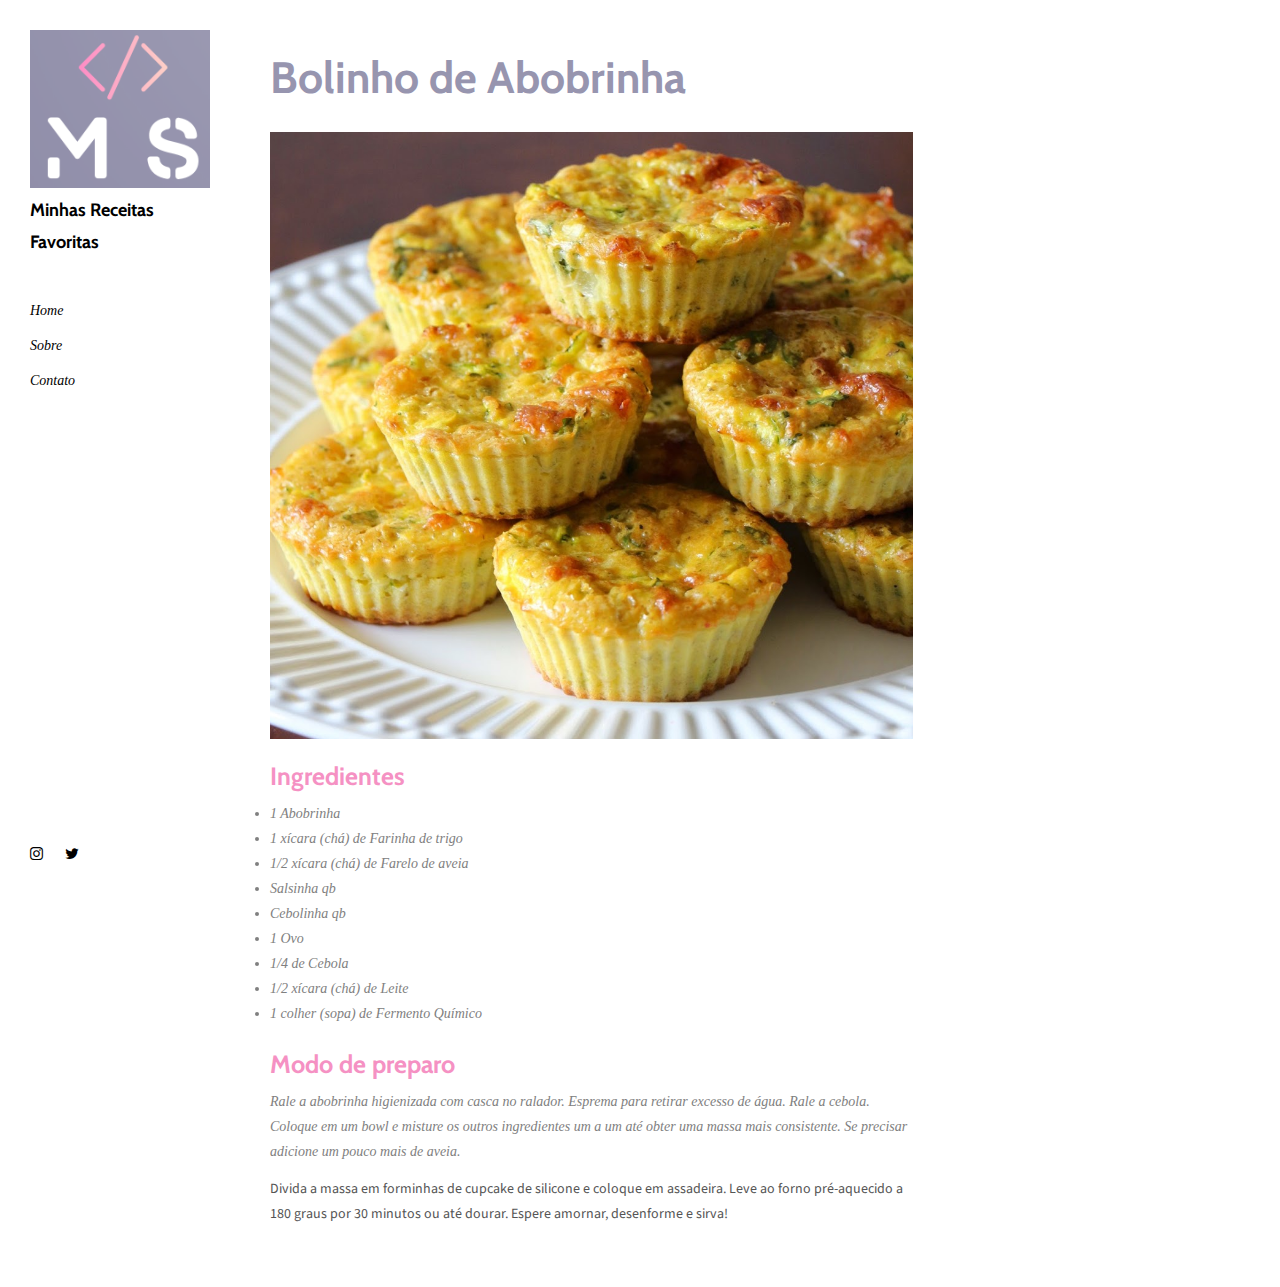
==== bolinho.html @ dd4762d9 "Add files via upload" ====
<!DOCTYPE html>
<html lang="pt">

<head>
  <meta charset="UTF-8">
  <meta content="IE=edge" http-equiv="X-UA-Compatible">
  <meta content="width=device-width,initial-scale=1" name="viewport">
  <meta content="description" name="description">
  <meta name="google" content="notranslate" />
  <meta content="Mashup templates have been developped by Orson.io team" name="author">

  <!-- Disable tap highlight on IE -->
  <meta name="msapplication-tap-highlight" content="no">
  
  <link href="./assets/apple-icon-180x180.png" rel="apple-touch-icon">
  <link href="./assets/favicon.ico" rel="icon">



  <title>Bolinho de Abobrinha</title>  

<link href="./main.82cfd66e.css" rel="stylesheet"></head>
<link rel="stylesheet" type="text/css" href="style.css">

<body>

 <!-- Add your content of header -->
<header class="">
  <div class="navbar navbar-default visible-xs">
    <button type="button" class="navbar-toggle collapsed">
      <span class="sr-only">Toggle navigation</span>
      <span class="icon-bar"></span>
      <span class="icon-bar"></span>
      <span class="icon-bar"></span>
    </button>
    <a href="./index.html" class="navbar-brand">Minhas Receitas Favoritas</a>
  </div>

  <nav class="sidebar">
    <div class="navbar-collapse" id="navbar-collapse">
      <div class="site-header hidden-xs">
          <a class="site-brand" href="./index.html" title="">
            <img class="img-responsive site-logo" alt="" src="logo.png">
            Minhas Receitas Favoritas
          </a>
      </div>
      <ul class="nav">
        <li><a href="./index.html" title="">Home</a></li>
        <li><a href="./about.html" title="">Sobre</a></li>
        <li><a href="./contact.html" title="">Contato</a></li>
      </ul>

      <nav class="nav-footer">
        <p class="nav-footer-social-buttons">
          <a class="fa-icon" href="https://www.instagram.com/thamiris_" title="">
            <i class="fa fa-instagram"></i>
          </a>
          <a class="fa-icon" href="https://twitter.com/thamibolada" title="">
            <i class="fa fa-twitter"></i>
          </a>
        </p>
      </nav>  
    </div> 
  </nav>
</header>
<main class="" id="main-collapse">

<div class="row">
  <div class="col-xs-12 col-md-8">

    <div class="section-container-spacer">
      <h1>Bolinho de Abobrinha</h1>
    </div>
    <div class="section-container-spacer">
      <p><img class="img-responsive" alt="" src="bolinhodeabobrinha.png"></p>
     <h3>Ingredientes</h3>
        <li>1 Abobrinha</li>
        <li>1 xícara (chá) de Farinha de trigo</li>
        <li>1/2 xícara (chá) de Farelo de aveia</li>
        <li>Salsinha qb</li>
        <li>Cebolinha qb</li>
        <li>1 Ovo</li>
        <li>1/4 de Cebola</li>
        <li>1/2 xícara (chá) de Leite</li>
        <li>1 colher (sopa) de Fermento Químico</li>
      <h3>Modo de preparo</h3>
      <p>Rale a abobrinha higienizada com casca no ralador. Esprema para retirar excesso de água. Rale a cebola. Coloque em um bowl e misture os outros ingredientes um a um até obter uma massa mais consistente. Se precisar adicione um pouco mais de aveia.</p>
      Divida a massa em forminhas de cupcake de silicone e coloque em assadeira. Leve ao forno pré-aquecido a 180 graus por 30 minutos ou até dourar. Espere amornar, desenforme e sirva!
        
    </div>
  </div>
  
</div>
    


</main>

<script>
document.addEventListener("DOMContentLoaded", function (event) {
  navbarToggleSidebar();
  navActivePage();
});
</script>

<!-- Google Analytics: change UA-XXXXX-X to be your site's ID 

<script>
  (function (i, s, o, g, r, a, m) {
    i['GoogleAnalyticsObject'] = r; i[r] = i[r] || function () {
      (i[r].q = i[r].q || []).push(arguments)
    }, i[r].l = 1 * new Date(); a = s.createElement(o),
      m = s.getElementsByTagName(o)[0]; a.async = 1; a.src = g; m.parentNode.insertBefore(a, m)
  })(window, document, 'script', '//www.google-analytics.com/analytics.js', 'ga');
  ga('create', 'UA-XXXXX-X', 'auto');
  ga('send', 'pageview');
</script>

--> <script type="text/javascript" src="./main.85741bff.js"></script></body>

</html>
---- main.82cfd66e.css ----
@import url(https://fonts.googleapis.com/css?family=Cabin:400,700|Source+Sans+Pro:400,700);@import url(https://maxcdn.bootstrapcdn.com/font-awesome/4.7.0/css/font-awesome.min.css);/*!
 * Bootstrap v3.3.7 (http://getbootstrap.com)
 * Copyright 2011-2016 Twitter, Inc.
 * Licensed under MIT (https://github.com/twbs/bootstrap/blob/master/LICENSE)
 */
/*! normalize.css v3.0.3 | MIT License | github.com/necolas/normalize.css */html{font-family:sans-serif;-ms-text-size-adjust:100%;-webkit-text-size-adjust:100%}body{margin:0}article,aside,details,figcaption,figure,footer,header,hgroup,main,menu,nav,section,summary{display:block}audio,canvas,progress,video{display:inline-block;vertical-align:baseline}audio:not([controls]){display:none;height:0}[hidden],template{display:none}a{background-color:transparent}a:active,a:hover{outline:0}abbr[title]{border-bottom:1px dotted}b,strong{font-weight:700}dfn{font-style:italic}h1{font-size:2em;margin:.67em 0}mark{background:#ff0;color:#000}small{font-size:80%}sub,sup{font-size:75%;line-height:0;position:relative;vertical-align:baseline}sup{top:-.5em}sub{bottom:-.25em}img{border:0}svg:not(:root){overflow:hidden}figure{margin:1em 40px}hr{box-sizing:content-box;height:0}pre{overflow:auto}code,kbd,pre,samp{font-family:monospace,monospace;font-size:1em}button,input,optgroup,select,textarea{color:inherit;font:inherit;margin:0}button{overflow:visible}button,select{text-transform:none}button,html input[type=button],input[type=reset],input[type=submit]{-webkit-appearance:button;cursor:pointer}button[disabled],html input[disabled]{cursor:default}button::-moz-focus-inner,input::-moz-focus-inner{border:0;padding:0}input{line-height:normal}input[type=checkbox],input[type=radio]{box-sizing:border-box;padding:0}input[type=number]::-webkit-inner-spin-button,input[type=number]::-webkit-outer-spin-button{height:auto}input[type=search]{-webkit-appearance:textfield;box-sizing:content-box}input[type=search]::-webkit-search-cancel-button,input[type=search]::-webkit-search-decoration{-webkit-appearance:none}fieldset{border:1px solid silver;margin:0 2px;padding:.35em .625em .75em}textarea{overflow:auto}optgroup{font-weight:700}table{border-collapse:collapse;border-spacing:0}td,th{padding:0}

/*! Source: https://github.com/h5bp/html5-boilerplate/blob/master/src/css/main.css */@media print{*,:after,:before{background:transparent!important;color:#000!important;box-shadow:none!important;text-shadow:none!important}a,a:visited{text-decoration:underline}a[href]:after{content:" (" attr(href) ")"}abbr[title]:after{content:" (" attr(title) ")"}a[href^="#"]:after,a[href^="javascript:"]:after{content:""}blockquote,pre{border:1px solid #999;page-break-inside:avoid}thead{display:table-header-group}img,tr{page-break-inside:avoid}img{max-width:100%!important}h2,h3,p{orphans:3;widows:3}h2,h3{page-break-after:avoid}.navbar{display:none}.btn>.caret,.dropup>.btn>.caret{border-top-color:#000!important}.label{border:1px solid #000}.table{border-collapse:collapse!important}.table td,.table th{background-color:#fff!important}.table-bordered td,.table-bordered th{border:1px solid #ddd!important}}*,:after,:before{-webkit-box-sizing:border-box;-moz-box-sizing:border-box;box-sizing:border-box}html{font-size:10px;-webkit-tap-highlight-color:transparent}body{font-family:Source Sans Pro,Helvetica,Arial,sans-serif;font-size:14px;line-height:1.78;color:#555;background-color:#fff}button,input,select,textarea{font-family:inherit;font-size:inherit;line-height:inherit}a{color:#ff6360;text-decoration:none}a:focus,a:hover{color:#ff1814;text-decoration:underline}a:focus{outline:5px auto -webkit-focus-ring-color;outline-offset:-2px}figure{margin:0}img{vertical-align:middle}.img-responsive{display:block;max-width:100%;height:auto}.img-rounded{border-radius:2px}.img-thumbnail{padding:4px;line-height:1.78;background-color:#fff;border:1px solid #ddd;border-radius:2px;-webkit-transition:all .2s ease-in-out;-o-transition:all .2s ease-in-out;transition:all .2s ease-in-out;display:inline-block;max-width:100%;height:auto}.img-circle{border-radius:50%}hr{margin-top:24px;margin-bottom:24px;border:0;border-top:1px solid #eee}.sr-only{position:absolute;width:1px;height:1px;margin:-1px;padding:0;overflow:hidden;clip:rect(0,0,0,0);border:0}.sr-only-focusable:active,.sr-only-focusable:focus{position:static;width:auto;height:auto;margin:0;overflow:visible;clip:auto}[role=button]{cursor:pointer}.h1,.h2,.h3,.h4,.h5,.h6,h1,h2,h3,h4,h5,h6{font-family:Cabin,Helvetica,Arial,sans-serif;font-weight:700;line-height:1.1;color:#000}.h1 .small,.h1 small,.h2 .small,.h2 small,.h3 .small,.h3 small,.h4 .small,.h4 small,.h5 .small,.h5 small,.h6 .small,.h6 small,h1 .small,h1 small,h2 .small,h2 small,h3 .small,h3 small,h4 .small,h4 small,h5 .small,h5 small,h6 .small,h6 small{font-weight:400;line-height:1;color:#777}.h1,.h2,.h3,h1,h2,h3{margin-top:24px;margin-bottom:12px}.h1 .small,.h1 small,.h2 .small,.h2 small,.h3 .small,.h3 small,h1 .small,h1 small,h2 .small,h2 small,h3 .small,h3 small{font-size:65%}.h4,.h5,.h6,h4,h5,h6{margin-top:12px;margin-bottom:12px}.h4 .small,.h4 small,.h5 .small,.h5 small,.h6 .small,.h6 small,h4 .small,h4 small,h5 .small,h5 small,h6 .small,h6 small{font-size:75%}.h1,h1{font-size:44px}.h2,h2{font-size:33px}.h3,h3{font-size:25px}.h4,h4{font-size:19px}.h5,h5{font-size:14px}.h6,h6{font-size:12px}p{margin:0 0 12px}.lead{margin-bottom:24px;font-size:16px;font-weight:300;line-height:1.4}@media (min-width:768px){.lead{font-size:21px}}.small,small{font-size:85%}.mark,mark{background-color:#fcf8e3;padding:.2em}.text-left{text-align:left}.text-right{text-align:right}.text-center{text-align:center}.text-justify{text-align:justify}.text-nowrap{white-space:nowrap}.text-lowercase{text-transform:lowercase}.initialism,.text-uppercase{text-transform:uppercase}.text-capitalize{text-transform:capitalize}.text-muted{color:#777}.text-primary{color:#ff6360}a.text-primary:focus,a.text-primary:hover{color:#ff312d}.text-success{color:#fff}a.text-success:focus,a.text-success:hover{color:#e6e6e6}.text-info{color:#31708f}a.text-info:focus,a.text-info:hover{color:#245269}.text-warning{color:#8a6d3b}a.text-warning:focus,a.text-warning:hover{color:#66512c}.text-danger{color:#fff}a.text-danger:focus,a.text-danger:hover{color:#e6e6e6}.bg-primary{color:#fff;background-color:#ff6360}a.bg-primary:focus,a.bg-primary:hover{background-color:#ff312d}.bg-success{background-color:#57ce6e}a.bg-success:focus,a.bg-success:hover{background-color:#37bb50}.bg-info{background-color:#d9edf7}a.bg-info:focus,a.bg-info:hover{background-color:#afd9ee}.bg-warning{background-color:#fcf8e3}a.bg-warning:focus,a.bg-warning:hover{background-color:#f7ecb5}.bg-danger{background-color:#ee624b}a.bg-danger:focus,a.bg-danger:hover{background-color:#ea391c}.page-header{padding-bottom:11px;margin:48px 0 24px;border-bottom:1px solid #eee}ol,ul{margin-top:0;margin-bottom:12px}ol ol,ol ul,ul ol,ul ul{margin-bottom:0}.list-inline,.list-unstyled{padding-left:0;list-style:none}.list-inline{margin-left:-5px}.list-inline>li{display:inline-block;padding-left:5px;padding-right:5px}dl{margin-top:0;margin-bottom:24px}dd,dt{line-height:1.78}dt{font-weight:700}dd{margin-left:0}.dl-horizontal dd:after,.dl-horizontal dd:before{content:" ";display:table}.dl-horizontal dd:after{clear:both}@media (min-width:768px){.dl-horizontal dt{float:left;width:160px;clear:left;text-align:right;overflow:hidden;text-overflow:ellipsis;white-space:nowrap}.dl-horizontal dd{margin-left:180px}}abbr[data-original-title],abbr[title]{cursor:help;border-bottom:1px dotted #777}.initialism{font-size:90%}blockquote{padding:12px 24px;margin:0 0 24px;font-size:17.5px;border-left:5px solid #eee}blockquote ol:last-child,blockquote p:last-child,blockquote ul:last-child{margin-bottom:0}blockquote .small,blockquote footer,blockquote small{display:block;font-size:80%;line-height:1.78;color:#777}blockquote .small:before,blockquote footer:before,blockquote small:before{content:"\2014   \A0"}.blockquote-reverse,blockquote.pull-right{padding-right:15px;padding-left:0;border-right:5px solid #eee;border-left:0;text-align:right}.blockquote-reverse .small:before,.blockquote-reverse footer:before,.blockquote-reverse small:before,blockquote.pull-right .small:before,blockquote.pull-right footer:before,blockquote.pull-right small:before{content:""}.blockquote-reverse .small:after,.blockquote-reverse footer:after,.blockquote-reverse small:after,blockquote.pull-right .small:after,blockquote.pull-right footer:after,blockquote.pull-right small:after{content:"\A0   \2014"}address{margin-bottom:24px;font-style:normal;line-height:1.78}code,kbd,pre,samp{font-family:Menlo,Monaco,Consolas,Courier New,monospace}code{color:#c7254e;background-color:#f9f2f4}code,kbd{padding:2px 4px;font-size:90%;border-radius:2px}kbd{color:#fff;background-color:#333;box-shadow:inset 0 -1px 0 rgba(0,0,0,.25)}kbd kbd{padding:0;font-size:100%;font-weight:700;box-shadow:none}pre{display:block;padding:11.5px;margin:0 0 12px;font-size:13px;line-height:1.78;word-break:break-all;word-wrap:break-word;color:#333;background-color:#f5f5f5;border:1px solid #ccc;border-radius:2px}pre code{padding:0;font-size:inherit;color:inherit;white-space:pre-wrap;background-color:transparent;border-radius:0}.pre-scrollable{max-height:340px;overflow-y:scroll}.container{margin-right:auto;margin-left:auto;padding-left:15px;padding-right:15px}.container:after,.container:before{content:" ";display:table}.container:after{clear:both}@media (min-width:768px){.container{width:750px}}@media (min-width:992px){.container{width:970px}}@media (min-width:1200px){.container{width:1170px}}.container-fluid{margin-right:auto;margin-left:auto;padding-left:15px;padding-right:15px}.container-fluid:after,.container-fluid:before{content:" ";display:table}.container-fluid:after{clear:both}.row{margin-left:-15px;margin-right:-15px}.row:after,.row:before{content:" ";display:table}.row:after{clear:both}.col-lg-1,.col-lg-2,.col-lg-3,.col-lg-4,.col-lg-5,.col-lg-6,.col-lg-7,.col-lg-8,.col-lg-9,.col-lg-10,.col-lg-11,.col-lg-12,.col-md-1,.col-md-2,.col-md-3,.col-md-4,.col-md-5,.col-md-6,.col-md-7,.col-md-8,.col-md-9,.col-md-10,.col-md-11,.col-md-12,.col-sm-1,.col-sm-2,.col-sm-3,.col-sm-4,.col-sm-5,.col-sm-6,.col-sm-7,.col-sm-8,.col-sm-9,.col-sm-10,.col-sm-11,.col-sm-12,.col-xs-1,.col-xs-2,.col-xs-3,.col-xs-4,.col-xs-5,.col-xs-6,.col-xs-7,.col-xs-8,.col-xs-9,.col-xs-10,.col-xs-11,.col-xs-12{position:relative;min-height:1px;padding-left:15px;padding-right:15px}.col-xs-1,.col-xs-2,.col-xs-3,.col-xs-4,.col-xs-5,.col-xs-6,.col-xs-7,.col-xs-8,.col-xs-9,.col-xs-10,.col-xs-11,.col-xs-12{float:left}.col-xs-1{width:8.33333%}.col-xs-2{width:16.66667%}.col-xs-3{width:25%}.col-xs-4{width:33.33333%}.col-xs-5{width:41.66667%}.col-xs-6{width:50%}.col-xs-7{width:58.33333%}.col-xs-8{width:66.66667%}.col-xs-9{width:75%}.col-xs-10{width:83.33333%}.col-xs-11{width:91.66667%}.col-xs-12{width:100%}.col-xs-pull-0{right:auto}.col-xs-pull-1{right:8.33333%}.col-xs-pull-2{right:16.66667%}.col-xs-pull-3{right:25%}.col-xs-pull-4{right:33.33333%}.col-xs-pull-5{right:41.66667%}.col-xs-pull-6{right:50%}.col-xs-pull-7{right:58.33333%}.col-xs-pull-8{right:66.66667%}.col-xs-pull-9{right:75%}.col-xs-pull-10{right:83.33333%}.col-xs-pull-11{right:91.66667%}.col-xs-pull-12{right:100%}.col-xs-push-0{left:auto}.col-xs-push-1{left:8.33333%}.col-xs-push-2{left:16.66667%}.col-xs-push-3{left:25%}.col-xs-push-4{left:33.33333%}.col-xs-push-5{left:41.66667%}.col-xs-push-6{left:50%}.col-xs-push-7{left:58.33333%}.col-xs-push-8{left:66.66667%}.col-xs-push-9{left:75%}.col-xs-push-10{left:83.33333%}.col-xs-push-11{left:91.66667%}.col-xs-push-12{left:100%}.col-xs-offset-0{margin-left:0}.col-xs-offset-1{margin-left:8.33333%}.col-xs-offset-2{margin-left:16.66667%}.col-xs-offset-3{margin-left:25%}.col-xs-offset-4{margin-left:33.33333%}.col-xs-offset-5{margin-left:41.66667%}.col-xs-offset-6{margin-left:50%}.col-xs-offset-7{margin-left:58.33333%}.col-xs-offset-8{margin-left:66.66667%}.col-xs-offset-9{margin-left:75%}.col-xs-offset-10{margin-left:83.33333%}.col-xs-offset-11{margin-left:91.66667%}.col-xs-offset-12{margin-left:100%}@media (min-width:768px){.col-sm-1,.col-sm-2,.col-sm-3,.col-sm-4,.col-sm-5,.col-sm-6,.col-sm-7,.col-sm-8,.col-sm-9,.col-sm-10,.col-sm-11,.col-sm-12{float:left}.col-sm-1{width:8.33333%}.col-sm-2{width:16.66667%}.col-sm-3{width:25%}.col-sm-4{width:33.33333%}.col-sm-5{width:41.66667%}.col-sm-6{width:50%}.col-sm-7{width:58.33333%}.col-sm-8{width:66.66667%}.col-sm-9{width:75%}.col-sm-10{width:83.33333%}.col-sm-11{width:91.66667%}.col-sm-12{width:100%}.col-sm-pull-0{right:auto}.col-sm-pull-1{right:8.33333%}.col-sm-pull-2{right:16.66667%}.col-sm-pull-3{right:25%}.col-sm-pull-4{right:33.33333%}.col-sm-pull-5{right:41.66667%}.col-sm-pull-6{right:50%}.col-sm-pull-7{right:58.33333%}.col-sm-pull-8{right:66.66667%}.col-sm-pull-9{right:75%}.col-sm-pull-10{right:83.33333%}.col-sm-pull-11{right:91.66667%}.col-sm-pull-12{right:100%}.col-sm-push-0{left:auto}.col-sm-push-1{left:8.33333%}.col-sm-push-2{left:16.66667%}.col-sm-push-3{left:25%}.col-sm-push-4{left:33.33333%}.col-sm-push-5{left:41.66667%}.col-sm-push-6{left:50%}.col-sm-push-7{left:58.33333%}.col-sm-push-8{left:66.66667%}.col-sm-push-9{left:75%}.col-sm-push-10{left:83.33333%}.col-sm-push-11{left:91.66667%}.col-sm-push-12{left:100%}.col-sm-offset-0{margin-left:0}.col-sm-offset-1{margin-left:8.33333%}.col-sm-offset-2{margin-left:16.66667%}.col-sm-offset-3{margin-left:25%}.col-sm-offset-4{margin-left:33.33333%}.col-sm-offset-5{margin-left:41.66667%}.col-sm-offset-6{margin-left:50%}.col-sm-offset-7{margin-left:58.33333%}.col-sm-offset-8{margin-left:66.66667%}.col-sm-offset-9{margin-left:75%}.col-sm-offset-10{margin-left:83.33333%}.col-sm-offset-11{margin-left:91.66667%}.col-sm-offset-12{margin-left:100%}}@media (min-width:992px){.col-md-1,.col-md-2,.col-md-3,.col-md-4,.col-md-5,.col-md-6,.col-md-7,.col-md-8,.col-md-9,.col-md-10,.col-md-11,.col-md-12{float:left}.col-md-1{width:8.33333%}.col-md-2{width:16.66667%}.col-md-3{width:25%}.col-md-4{width:33.33333%}.col-md-5{width:41.66667%}.col-md-6{width:50%}.col-md-7{width:58.33333%}.col-md-8{width:66.66667%}.col-md-9{width:75%}.col-md-10{width:83.33333%}.col-md-11{width:91.66667%}.col-md-12{width:100%}.col-md-pull-0{right:auto}.col-md-pull-1{right:8.33333%}.col-md-pull-2{right:16.66667%}.col-md-pull-3{right:25%}.col-md-pull-4{right:33.33333%}.col-md-pull-5{right:41.66667%}.col-md-pull-6{right:50%}.col-md-pull-7{right:58.33333%}.col-md-pull-8{right:66.66667%}.col-md-pull-9{right:75%}.col-md-pull-10{right:83.33333%}.col-md-pull-11{right:91.66667%}.col-md-pull-12{right:100%}.col-md-push-0{left:auto}.col-md-push-1{left:8.33333%}.col-md-push-2{left:16.66667%}.col-md-push-3{left:25%}.col-md-push-4{left:33.33333%}.col-md-push-5{left:41.66667%}.col-md-push-6{left:50%}.col-md-push-7{left:58.33333%}.col-md-push-8{left:66.66667%}.col-md-push-9{left:75%}.col-md-push-10{left:83.33333%}.col-md-push-11{left:91.66667%}.col-md-push-12{left:100%}.col-md-offset-0{margin-left:0}.col-md-offset-1{margin-left:8.33333%}.col-md-offset-2{margin-left:16.66667%}.col-md-offset-3{margin-left:25%}.col-md-offset-4{margin-left:33.33333%}.col-md-offset-5{margin-left:41.66667%}.col-md-offset-6{margin-left:50%}.col-md-offset-7{margin-left:58.33333%}.col-md-offset-8{margin-left:66.66667%}.col-md-offset-9{margin-left:75%}.col-md-offset-10{margin-left:83.33333%}.col-md-offset-11{margin-left:91.66667%}.col-md-offset-12{margin-left:100%}}@media (min-width:1200px){.col-lg-1,.col-lg-2,.col-lg-3,.col-lg-4,.col-lg-5,.col-lg-6,.col-lg-7,.col-lg-8,.col-lg-9,.col-lg-10,.col-lg-11,.col-lg-12{float:left}.col-lg-1{width:8.33333%}.col-lg-2{width:16.66667%}.col-lg-3{width:25%}.col-lg-4{width:33.33333%}.col-lg-5{width:41.66667%}.col-lg-6{width:50%}.col-lg-7{width:58.33333%}.col-lg-8{width:66.66667%}.col-lg-9{width:75%}.col-lg-10{width:83.33333%}.col-lg-11{width:91.66667%}.col-lg-12{width:100%}.col-lg-pull-0{right:auto}.col-lg-pull-1{right:8.33333%}.col-lg-pull-2{right:16.66667%}.col-lg-pull-3{right:25%}.col-lg-pull-4{right:33.33333%}.col-lg-pull-5{right:41.66667%}.col-lg-pull-6{right:50%}.col-lg-pull-7{right:58.33333%}.col-lg-pull-8{right:66.66667%}.col-lg-pull-9{right:75%}.col-lg-pull-10{right:83.33333%}.col-lg-pull-11{right:91.66667%}.col-lg-pull-12{right:100%}.col-lg-push-0{left:auto}.col-lg-push-1{left:8.33333%}.col-lg-push-2{left:16.66667%}.col-lg-push-3{left:25%}.col-lg-push-4{left:33.33333%}.col-lg-push-5{left:41.66667%}.col-lg-push-6{left:50%}.col-lg-push-7{left:58.33333%}.col-lg-push-8{left:66.66667%}.col-lg-push-9{left:75%}.col-lg-push-10{left:83.33333%}.col-lg-push-11{left:91.66667%}.col-lg-push-12{left:100%}.col-lg-offset-0{margin-left:0}.col-lg-offset-1{margin-left:8.33333%}.col-lg-offset-2{margin-left:16.66667%}.col-lg-offset-3{margin-left:25%}.col-lg-offset-4{margin-left:33.33333%}.col-lg-offset-5{margin-left:41.66667%}.col-lg-offset-6{margin-left:50%}.col-lg-offset-7{margin-left:58.33333%}.col-lg-offset-8{margin-left:66.66667%}.col-lg-offset-9{margin-left:75%}.col-lg-offset-10{margin-left:83.33333%}.col-lg-offset-11{margin-left:91.66667%}.col-lg-offset-12{margin-left:100%}}table{background-color:transparent}caption{padding-top:8px;padding-bottom:8px;color:#777}caption,th{text-align:left}.table{width:100%;max-width:100%;margin-bottom:24px}.table>tbody>tr>td,.table>tbody>tr>th,.table>tfoot>tr>td,.table>tfoot>tr>th,.table>thead>tr>td,.table>thead>tr>th{padding:8px;line-height:1.78;vertical-align:top;border-top:1px solid #ddd}.table>thead>tr>th{vertical-align:bottom;border-bottom:2px solid #ddd}.table>caption+thead>tr:first-child>td,.table>caption+thead>tr:first-child>th,.table>colgroup+thead>tr:first-child>td,.table>colgroup+thead>tr:first-child>th,.table>thead:first-child>tr:first-child>td,.table>thead:first-child>tr:first-child>th{border-top:0}.table>tbody+tbody{border-top:2px solid #ddd}.table .table{background-color:#fff}.table-condensed>tbody>tr>td,.table-condensed>tbody>tr>th,.table-condensed>tfoot>tr>td,.table-condensed>tfoot>tr>th,.table-condensed>thead>tr>td,.table-condensed>thead>tr>th{padding:5px}.table-bordered,.table-bordered>tbody>tr>td,.table-bordered>tbody>tr>th,.table-bordered>tfoot>tr>td,.table-bordered>tfoot>tr>th,.table-bordered>thead>tr>td,.table-bordered>thead>tr>th{border:1px solid #ddd}.table-bordered>thead>tr>td,.table-bordered>thead>tr>th{border-bottom-width:2px}.table-striped>tbody>tr:nth-of-type(odd){background-color:#f9f9f9}.table-hover>tbody>tr:hover{background-color:#f5f5f5}table col[class*=col-]{position:static;float:none;display:table-column}table td[class*=col-],table th[class*=col-]{position:static;float:none;display:table-cell}.table>tbody>tr.active>td,.table>tbody>tr.active>th,.table>tbody>tr>td.active,.table>tbody>tr>th.active,.table>tfoot>tr.active>td,.table>tfoot>tr.active>th,.table>tfoot>tr>td.active,.table>tfoot>tr>th.active,.table>thead>tr.active>td,.table>thead>tr.active>th,.table>thead>tr>td.active,.table>thead>tr>th.active{background-color:#f5f5f5}.table-hover>tbody>tr.active:hover>td,.table-hover>tbody>tr.active:hover>th,.table-hover>tbody>tr:hover>.active,.table-hover>tbody>tr>td.active:hover,.table-hover>tbody>tr>th.active:hover{background-color:#e8e8e8}.table>tbody>tr.success>td,.table>tbody>tr.success>th,.table>tbody>tr>td.success,.table>tbody>tr>th.success,.table>tfoot>tr.success>td,.table>tfoot>tr.success>th,.table>tfoot>tr>td.success,.table>tfoot>tr>th.success,.table>thead>tr.success>td,.table>thead>tr.success>th,.table>thead>tr>td.success,.table>thead>tr>th.success{background-color:#57ce6e}.table-hover>tbody>tr.success:hover>td,.table-hover>tbody>tr.success:hover>th,.table-hover>tbody>tr:hover>.success,.table-hover>tbody>tr>td.success:hover,.table-hover>tbody>tr>th.success:hover{background-color:#43c85d}.table>tbody>tr.info>td,.table>tbody>tr.info>th,.table>tbody>tr>td.info,.table>tbody>tr>th.info,.table>tfoot>tr.info>td,.table>tfoot>tr.info>th,.table>tfoot>tr>td.info,.table>tfoot>tr>th.info,.table>thead>tr.info>td,.table>thead>tr.info>th,.table>thead>tr>td.info,.table>thead>tr>th.info{background-color:#d9edf7}.table-hover>tbody>tr.info:hover>td,.table-hover>tbody>tr.info:hover>th,.table-hover>tbody>tr:hover>.info,.table-hover>tbody>tr>td.info:hover,.table-hover>tbody>tr>th.info:hover{background-color:#c4e3f3}.table>tbody>tr.warning>td,.table>tbody>tr.warning>th,.table>tbody>tr>td.warning,.table>tbody>tr>th.warning,.table>tfoot>tr.warning>td,.table>tfoot>tr.warning>th,.table>tfoot>tr>td.warning,.table>tfoot>tr>th.warning,.table>thead>tr.warning>td,.table>thead>tr.warning>th,.table>thead>tr>td.warning,.table>thead>tr>th.warning{background-color:#fcf8e3}.table-hover>tbody>tr.warning:hover>td,.table-hover>tbody>tr.warning:hover>th,.table-hover>tbody>tr:hover>.warning,.table-hover>tbody>tr>td.warning:hover,.table-hover>tbody>tr>th.warning:hover{background-color:#faf2cc}.table>tbody>tr.danger>td,.table>tbody>tr.danger>th,.table>tbody>tr>td.danger,.table>tbody>tr>th.danger,.table>tfoot>tr.danger>td,.table>tfoot>tr.danger>th,.table>tfoot>tr>td.danger,.table>tfoot>tr>th.danger,.table>thead>tr.danger>td,.table>thead>tr.danger>th,.table>thead>tr>td.danger,.table>thead>tr>th.danger{background-color:#ee624b}.table-hover>tbody>tr.danger:hover>td,.table-hover>tbody>tr.danger:hover>th,.table-hover>tbody>tr:hover>.danger,.table-hover>tbody>tr>td.danger:hover,.table-hover>tbody>tr>th.danger:hover{background-color:#ec4e34}.table-responsive{overflow-x:auto;min-height:.01%}@media screen and (max-width:767px){.table-responsive{width:100%;margin-bottom:18px;overflow-y:hidden;-ms-overflow-style:-ms-autohiding-scrollbar;border:1px solid #ddd}.table-responsive>.table{margin-bottom:0}.table-responsive>.table>tbody>tr>td,.table-responsive>.table>tbody>tr>th,.table-responsive>.table>tfoot>tr>td,.table-responsive>.table>tfoot>tr>th,.table-responsive>.table>thead>tr>td,.table-responsive>.table>thead>tr>th{white-space:nowrap}.table-responsive>.table-bordered{border:0}.table-responsive>.table-bordered>tbody>tr>td:first-child,.table-responsive>.table-bordered>tbody>tr>th:first-child,.table-responsive>.table-bordered>tfoot>tr>td:first-child,.table-responsive>.table-bordered>tfoot>tr>th:first-child,.table-responsive>.table-bordered>thead>tr>td:first-child,.table-responsive>.table-bordered>thead>tr>th:first-child{border-left:0}.table-responsive>.table-bordered>tbody>tr>td:last-child,.table-responsive>.table-bordered>tbody>tr>th:last-child,.table-responsive>.table-bordered>tfoot>tr>td:last-child,.table-responsive>.table-bordered>tfoot>tr>th:last-child,.table-responsive>.table-bordered>thead>tr>td:last-child,.table-responsive>.table-bordered>thead>tr>th:last-child{border-right:0}.table-responsive>.table-bordered>tbody>tr:last-child>td,.table-responsive>.table-bordered>tbody>tr:last-child>th,.table-responsive>.table-bordered>tfoot>tr:last-child>td,.table-responsive>.table-bordered>tfoot>tr:last-child>th{border-bottom:0}}fieldset{margin:0;min-width:0}fieldset,legend{padding:0;border:0}legend{display:block;width:100%;margin-bottom:24px;font-size:21px;line-height:inherit;color:#333;border-bottom:1px solid #e5e5e5}label{display:inline-block;max-width:100%;margin-bottom:5px;font-weight:700}input[type=search]{-webkit-box-sizing:border-box;-moz-box-sizing:border-box;box-sizing:border-box}input[type=checkbox],input[type=radio]{margin:4px 0 0;margin-top:1px\9;line-height:normal}input[type=file]{display:block}input[type=range]{display:block;width:100%}select[multiple],select[size]{height:auto}input[type=checkbox]:focus,input[type=file]:focus,input[type=radio]:focus{outline:5px auto -webkit-focus-ring-color;outline-offset:-2px}output{padding-top:9px}.form-control,output{display:block;font-size:14px;line-height:1.78;color:#555}.form-control{width:100%;height:40px;padding:8px 20px;background-color:#fff;background-image:none;border:1px solid #000;border-radius:2px;-webkit-box-shadow:inset 0 1px 1px rgba(0,0,0,.075);box-shadow:inset 0 1px 1px rgba(0,0,0,.075);-webkit-transition:border-color .15s ease-in-out,box-shadow .15s ease-in-out;-o-transition:border-color ease-in-out .15s,box-shadow ease-in-out .15s;transition:border-color .15s ease-in-out,box-shadow .15s ease-in-out}.form-control:focus{border-color:#66afe9;-webkit-box-shadow:inset 0 1px 1px rgba(0,0,0,.075),0 0 8px rgba(102,175,233,.6);box-shadow:inset 0 1px 1px rgba(0,0,0,.075),0 0 8px rgba(102,175,233,.6)}.form-control::-moz-placeholder{color:#999;opacity:1}.form-control:-ms-input-placeholder{color:#999}.form-control::-webkit-input-placeholder{color:#999}.form-control::-ms-expand{border:0;background-color:transparent}.form-control[disabled],.form-control[readonly],fieldset[disabled] .form-control{background-color:#eee;opacity:1}.form-control[disabled],fieldset[disabled] .form-control{cursor:not-allowed}textarea.form-control{height:auto}input[type=search]{-webkit-appearance:none}@media screen and (-webkit-min-device-pixel-ratio:0){input[type=date].form-control,input[type=datetime-local].form-control,input[type=month].form-control,input[type=time].form-control{line-height:40px}.input-group-sm>.input-group-btn>input[type=date].btn,.input-group-sm>.input-group-btn>input[type=datetime-local].btn,.input-group-sm>.input-group-btn>input[type=month].btn,.input-group-sm>.input-group-btn>input[type=time].btn,.input-group-sm>input[type=date].form-control,.input-group-sm>input[type=date].input-group-addon,.input-group-sm>input[type=datetime-local].form-control,.input-group-sm>input[type=datetime-local].input-group-addon,.input-group-sm>input[type=month].form-control,.input-group-sm>input[type=month].input-group-addon,.input-group-sm>input[type=time].form-control,.input-group-sm>input[type=time].input-group-addon,.input-group-sm input[type=date],.input-group-sm input[type=datetime-local],.input-group-sm input[type=month],.input-group-sm input[type=time],input[type=date].input-sm,input[type=datetime-local].input-sm,input[type=month].input-sm,input[type=time].input-sm{line-height:30px}.input-group-lg>.input-group-btn>input[type=date].btn,.input-group-lg>.input-group-btn>input[type=datetime-local].btn,.input-group-lg>.input-group-btn>input[type=month].btn,.input-group-lg>.input-group-btn>input[type=time].btn,.input-group-lg>input[type=date].form-control,.input-group-lg>input[type=date].input-group-addon,.input-group-lg>input[type=datetime-local].form-control,.input-group-lg>input[type=datetime-local].input-group-addon,.input-group-lg>input[type=month].form-control,.input-group-lg>input[type=month].input-group-addon,.input-group-lg>input[type=time].form-control,.input-group-lg>input[type=time].input-group-addon,.input-group-lg input[type=date],.input-group-lg input[type=datetime-local],.input-group-lg input[type=month],.input-group-lg input[type=time],input[type=date].input-lg,input[type=datetime-local].input-lg,input[type=month].input-lg,input[type=time].input-lg{line-height:46px}}.form-group{margin-bottom:15px}.checkbox,.radio{position:relative;display:block;margin-top:10px;margin-bottom:10px}.checkbox label,.radio label{min-height:24px;padding-left:20px;margin-bottom:0;font-weight:400;cursor:pointer}.checkbox-inline input[type=checkbox],.checkbox input[type=checkbox],.radio-inline input[type=radio],.radio input[type=radio]{position:absolute;margin-left:-20px;margin-top:4px\9}.checkbox+.checkbox,.radio+.radio{margin-top:-5px}.checkbox-inline,.radio-inline{position:relative;display:inline-block;padding-left:20px;margin-bottom:0;vertical-align:middle;font-weight:400;cursor:pointer}.checkbox-inline+.checkbox-inline,.radio-inline+.radio-inline{margin-top:0;margin-left:10px}.checkbox-inline.disabled,.checkbox.disabled label,.radio-inline.disabled,.radio.disabled label,fieldset[disabled] .checkbox-inline,fieldset[disabled] .checkbox label,fieldset[disabled] .radio-inline,fieldset[disabled] .radio label,fieldset[disabled] input[type=checkbox],fieldset[disabled] input[type=radio],input[type=checkbox].disabled,input[type=checkbox][disabled],input[type=radio].disabled,input[type=radio][disabled]{cursor:not-allowed}.form-control-static{padding-top:9px;padding-bottom:9px;margin-bottom:0;min-height:38px}.form-control-static.input-lg,.form-control-static.input-sm,.input-group-lg>.form-control-static.form-control,.input-group-lg>.form-control-static.input-group-addon,.input-group-lg>.input-group-btn>.form-control-static.btn,.input-group-sm>.form-control-static.form-control,.input-group-sm>.form-control-static.input-group-addon,.input-group-sm>.input-group-btn>.form-control-static.btn{padding-left:0;padding-right:0}.input-group-sm>.form-control,.input-group-sm>.input-group-addon,.input-group-sm>.input-group-btn>.btn,.input-sm{height:30px;padding:5px 14px;font-size:12px;line-height:1.5;border-radius:2px}.input-group-sm>.input-group-btn>select.btn,.input-group-sm>select.form-control,.input-group-sm>select.input-group-addon,select.input-sm{height:30px;line-height:30px}.input-group-sm>.input-group-btn>select[multiple].btn,.input-group-sm>.input-group-btn>textarea.btn,.input-group-sm>select[multiple].form-control,.input-group-sm>select[multiple].input-group-addon,.input-group-sm>textarea.form-control,.input-group-sm>textarea.input-group-addon,select[multiple].input-sm,textarea.input-sm{height:auto}.form-group-sm .form-control{height:30px;padding:5px 14px;font-size:12px;line-height:1.5;border-radius:2px}.form-group-sm select.form-control{height:30px;line-height:30px}.form-group-sm select[multiple].form-control,.form-group-sm textarea.form-control{height:auto}.form-group-sm .form-control-static{height:30px;min-height:36px;padding:6px 14px;font-size:12px;line-height:1.5}.input-group-lg>.form-control,.input-group-lg>.input-group-addon,.input-group-lg>.input-group-btn>.btn,.input-lg{height:46px;padding:10px 24px;font-size:18px;line-height:1.33333;border-radius:2px}.input-group-lg>.input-group-btn>select.btn,.input-group-lg>select.form-control,.input-group-lg>select.input-group-addon,select.input-lg{height:46px;line-height:46px}.input-group-lg>.input-group-btn>select[multiple].btn,.input-group-lg>.input-group-btn>textarea.btn,.input-group-lg>select[multiple].form-control,.input-group-lg>select[multiple].input-group-addon,.input-group-lg>textarea.form-control,.input-group-lg>textarea.input-group-addon,select[multiple].input-lg,textarea.input-lg{height:auto}.form-group-lg .form-control{height:46px;padding:10px 24px;font-size:18px;line-height:1.33333;border-radius:2px}.form-group-lg select.form-control{height:46px;line-height:46px}.form-group-lg select[multiple].form-control,.form-group-lg textarea.form-control{height:auto}.form-group-lg .form-control-static{height:46px;min-height:42px;padding:11px 24px;font-size:18px;line-height:1.33333}.has-feedback{position:relative}.has-feedback .form-control{padding-right:50px}.form-control-feedback{position:absolute;top:0;right:0;z-index:2;display:block;width:40px;height:40px;line-height:40px;text-align:center;pointer-events:none}.form-group-lg .form-control+.form-control-feedback,.input-group-lg+.form-control-feedback,.input-group-lg>.form-control+.form-control-feedback,.input-group-lg>.input-group-addon+.form-control-feedback,.input-group-lg>.input-group-btn>.btn+.form-control-feedback,.input-lg+.form-control-feedback{width:46px;height:46px;line-height:46px}.form-group-sm .form-control+.form-control-feedback,.input-group-sm+.form-control-feedback,.input-group-sm>.form-control+.form-control-feedback,.input-group-sm>.input-group-addon+.form-control-feedback,.input-group-sm>.input-group-btn>.btn+.form-control-feedback,.input-sm+.form-control-feedback{width:30px;height:30px;line-height:30px}.has-success .checkbox,.has-success .checkbox-inline,.has-success.checkbox-inline label,.has-success.checkbox label,.has-success .control-label,.has-success .help-block,.has-success .radio,.has-success .radio-inline,.has-success.radio-inline label,.has-success.radio label{color:#fff}.has-success .form-control{border-color:#fff;-webkit-box-shadow:inset 0 1px 1px rgba(0,0,0,.075);box-shadow:inset 0 1px 1px rgba(0,0,0,.075)}.has-success .form-control:focus{border-color:#e6e6e6;-webkit-box-shadow:inset 0 1px 1px rgba(0,0,0,.075),0 0 6px #fff;box-shadow:inset 0 1px 1px rgba(0,0,0,.075),0 0 6px #fff}.has-success .input-group-addon{color:#fff;border-color:#fff;background-color:#57ce6e}.has-success .form-control-feedback{color:#fff}.has-warning .checkbox,.has-warning .checkbox-inline,.has-warning.checkbox-inline label,.has-warning.checkbox label,.has-warning .control-label,.has-warning .help-block,.has-warning .radio,.has-warning .radio-inline,.has-warning.radio-inline label,.has-warning.radio label{color:#8a6d3b}.has-warning .form-control{border-color:#8a6d3b;-webkit-box-shadow:inset 0 1px 1px rgba(0,0,0,.075);box-shadow:inset 0 1px 1px rgba(0,0,0,.075)}.has-warning .form-control:focus{border-color:#66512c;-webkit-box-shadow:inset 0 1px 1px rgba(0,0,0,.075),0 0 6px #c0a16b;box-shadow:inset 0 1px 1px rgba(0,0,0,.075),0 0 6px #c0a16b}.has-warning .input-group-addon{color:#8a6d3b;border-color:#8a6d3b;background-color:#fcf8e3}.has-warning .form-control-feedback{color:#8a6d3b}.has-error .checkbox,.has-error .checkbox-inline,.has-error.checkbox-inline label,.has-error.checkbox label,.has-error .control-label,.has-error .help-block,.has-error .radio,.has-error .radio-inline,.has-error.radio-inline label,.has-error.radio label{color:#fff}.has-error .form-control{border-color:#fff;-webkit-box-shadow:inset 0 1px 1px rgba(0,0,0,.075);box-shadow:inset 0 1px 1px rgba(0,0,0,.075)}.has-error .form-control:focus{border-color:#e6e6e6;-webkit-box-shadow:inset 0 1px 1px rgba(0,0,0,.075),0 0 6px #fff;box-shadow:inset 0 1px 1px rgba(0,0,0,.075),0 0 6px #fff}.has-error .input-group-addon{color:#fff;border-color:#fff;background-color:#ee624b}.has-error .form-control-feedback{color:#fff}.has-feedback label~.form-control-feedback{top:29px}.has-feedback label.sr-only~.form-control-feedback{top:0}.help-block{display:block;margin-top:5px;margin-bottom:10px;color:#959595}@media (min-width:768px){.form-inline .form-group{display:inline-block;margin-bottom:0;vertical-align:middle}.form-inline .form-control{display:inline-block;width:auto;vertical-align:middle}.form-inline .form-control-static{display:inline-block}.form-inline .input-group{display:inline-table;vertical-align:middle}.form-inline .input-group .form-control,.form-inline .input-group .input-group-addon,.form-inline .input-group .input-group-btn{width:auto}.form-inline .input-group>.form-control{width:100%}.form-inline .control-label{margin-bottom:0;vertical-align:middle}.form-inline .checkbox,.form-inline .radio{display:inline-block;margin-top:0;margin-bottom:0;vertical-align:middle}.form-inline .checkbox label,.form-inline .radio label{padding-left:0}.form-inline .checkbox input[type=checkbox],.form-inline .radio input[type=radio]{position:relative;margin-left:0}.form-inline .has-feedback .form-control-feedback{top:0}}.form-horizontal .checkbox,.form-horizontal .checkbox-inline,.form-horizontal .radio,.form-horizontal .radio-inline{margin-top:0;margin-bottom:0;padding-top:9px}.form-horizontal .checkbox,.form-horizontal .radio{min-height:33px}.form-horizontal .form-group{margin-left:-15px;margin-right:-15px}.form-horizontal .form-group:after,.form-horizontal .form-group:before{content:" ";display:table}.form-horizontal .form-group:after{clear:both}@media (min-width:768px){.form-horizontal .control-label{text-align:right;margin-bottom:0;padding-top:9px}}.form-horizontal .has-feedback .form-control-feedback{right:15px}@media (min-width:768px){.form-horizontal .form-group-lg .control-label{padding-top:11px;font-size:18px}}@media (min-width:768px){.form-horizontal .form-group-sm .control-label{padding-top:6px;font-size:12px}}.btn{display:inline-block;margin-bottom:0;font-weight:400;text-align:center;vertical-align:middle;touch-action:manipulation;cursor:pointer;background-image:none;border:1px solid transparent;white-space:nowrap;padding:8px 20px;font-size:14px;line-height:1.78;border-radius:50px;-webkit-user-select:none;-moz-user-select:none;-ms-user-select:none;user-select:none}.btn.active.focus,.btn.active:focus,.btn.focus,.btn:active.focus,.btn:active:focus,.btn:focus{outline:5px auto -webkit-focus-ring-color;outline-offset:-2px}.btn.focus,.btn:focus,.btn:hover{color:#333;text-decoration:none}.btn.active,.btn:active{outline:0;background-image:none;-webkit-box-shadow:inset 0 3px 5px rgba(0,0,0,.125);box-shadow:inset 0 3px 5px rgba(0,0,0,.125)}.btn.disabled,.btn[disabled],fieldset[disabled] .btn{cursor:not-allowed;opacity:.65;filter:alpha(opacity=65);-webkit-box-shadow:none;box-shadow:none}a.btn.disabled,fieldset[disabled] a.btn{pointer-events:none}.btn-default{color:#333;background-color:#fff;border-color:#333}.btn-default.focus,.btn-default:focus{color:#333;background-color:#e6e6e6;border-color:#000}.btn-default.active,.btn-default:active,.btn-default:hover,.open>.btn-default.dropdown-toggle{color:#333;background-color:#e6e6e6;border-color:#141414}.btn-default.active.focus,.btn-default.active:focus,.btn-default.active:hover,.btn-default:active.focus,.btn-default:active:focus,.btn-default:active:hover,.open>.btn-default.dropdown-toggle.focus,.open>.btn-default.dropdown-toggle:focus,.open>.btn-default.dropdown-toggle:hover{color:#333;background-color:#d4d4d4;border-color:#000}.btn-default.active,.btn-default:active,.open>.btn-default.dropdown-toggle{background-image:none}.btn-default.disabled.focus,.btn-default.disabled:focus,.btn-default.disabled:hover,.btn-default[disabled].focus,.btn-default[disabled]:focus,.btn-default[disabled]:hover,fieldset[disabled] .btn-default.focus,fieldset[disabled] .btn-default:focus,fieldset[disabled] .btn-default:hover{background-color:#fff;border-color:#333}.btn-default .badge{color:#fff;background-color:#333}.btn-primary{color:#fff;background-color:#ff6360;border-color:#ff6360}.btn-primary.focus,.btn-primary:focus{color:#fff;background-color:#ff312d;border-color:#e00400}.btn-primary.active,.btn-primary:active,.btn-primary:hover,.open>.btn-primary.dropdown-toggle{color:#fff;background-color:#ff312d;border-color:#ff2723}.btn-primary.active.focus,.btn-primary.active:focus,.btn-primary.active:hover,.btn-primary:active.focus,.btn-primary:active:focus,.btn-primary:active:hover,.open>.btn-primary.dropdown-toggle.focus,.open>.btn-primary.dropdown-toggle:focus,.open>.btn-primary.dropdown-toggle:hover{color:#fff;background-color:#ff0e09;border-color:#e00400}.btn-primary.active,.btn-primary:active,.open>.btn-primary.dropdown-toggle{background-image:none}.btn-primary.disabled.focus,.btn-primary.disabled:focus,.btn-primary.disabled:hover,.btn-primary[disabled].focus,.btn-primary[disabled]:focus,.btn-primary[disabled]:hover,fieldset[disabled] .btn-primary.focus,fieldset[disabled] .btn-primary:focus,fieldset[disabled] .btn-primary:hover{background-color:#ff6360;border-color:#ff6360}.btn-primary .badge{color:#ff6360;background-color:#fff}.btn-success{color:#fff;background-color:#5cb85c;border-color:#5cb85c}.btn-success.focus,.btn-success:focus{color:#fff;background-color:#449d44;border-color:#2d672d}.btn-success.active,.btn-success:active,.btn-success:hover,.open>.btn-success.dropdown-toggle{color:#fff;background-color:#449d44;border-color:#419641}.btn-success.active.focus,.btn-success.active:focus,.btn-success.active:hover,.btn-success:active.focus,.btn-success:active:focus,.btn-success:active:hover,.open>.btn-success.dropdown-toggle.focus,.open>.btn-success.dropdown-toggle:focus,.open>.btn-success.dropdown-toggle:hover{color:#fff;background-color:#398439;border-color:#2d672d}.btn-success.active,.btn-success:active,.open>.btn-success.dropdown-toggle{background-image:none}.btn-success.disabled.focus,.btn-success.disabled:focus,.btn-success.disabled:hover,.btn-success[disabled].focus,.btn-success[disabled]:focus,.btn-success[disabled]:hover,fieldset[disabled] .btn-success.focus,fieldset[disabled] .btn-success:focus,fieldset[disabled] .btn-success:hover{background-color:#5cb85c;border-color:#5cb85c}.btn-success .badge{color:#5cb85c;background-color:#fff}.btn-info{color:#fff;background-color:#f8bb56;border-color:#f8bb56}.btn-info.focus,.btn-info:focus{color:#fff;background-color:#f6a725;border-color:#c67f08}.btn-info.active,.btn-info:active,.btn-info:hover,.open>.btn-info.dropdown-toggle{color:#fff;background-color:#f6a725;border-color:#f6a31b}.btn-info.active.focus,.btn-info.active:focus,.btn-info.active:hover,.btn-info:active.focus,.btn-info:active:focus,.btn-info:active:hover,.open>.btn-info.dropdown-toggle.focus,.open>.btn-info.dropdown-toggle:focus,.open>.btn-info.dropdown-toggle:hover{color:#fff;background-color:#ed980a;border-color:#c67f08}.btn-info.active,.btn-info:active,.open>.btn-info.dropdown-toggle{background-image:none}.btn-info.disabled.focus,.btn-info.disabled:focus,.btn-info.disabled:hover,.btn-info[disabled].focus,.btn-info[disabled]:focus,.btn-info[disabled]:hover,fieldset[disabled] .btn-info.focus,fieldset[disabled] .btn-info:focus,fieldset[disabled] .btn-info:hover{background-color:#f8bb56;border-color:#f8bb56}.btn-info .badge{color:#f8bb56;background-color:#fff}.btn-warning{color:#fff;background-color:#f0ad4e;border-color:#f0ad4e}.btn-warning.focus,.btn-warning:focus{color:#fff;background-color:#ec971f;border-color:#b06d0f}.btn-warning.active,.btn-warning:active,.btn-warning:hover,.open>.btn-warning.dropdown-toggle{color:#fff;background-color:#ec971f;border-color:#eb9316}.btn-warning.active.focus,.btn-warning.active:focus,.btn-warning.active:hover,.btn-warning:active.focus,.btn-warning:active:focus,.btn-warning:active:hover,.open>.btn-warning.dropdown-toggle.focus,.open>.btn-warning.dropdown-toggle:focus,.open>.btn-warning.dropdown-toggle:hover{color:#fff;background-color:#d58512;border-color:#b06d0f}.btn-warning.active,.btn-warning:active,.open>.btn-warning.dropdown-toggle{background-image:none}.btn-warning.disabled.focus,.btn-warning.disabled:focus,.btn-warning.disabled:hover,.btn-warning[disabled].focus,.btn-warning[disabled]:focus,.btn-warning[disabled]:hover,fieldset[disabled] .btn-warning.focus,fieldset[disabled] .btn-warning:focus,fieldset[disabled] .btn-warning:hover{background-color:#f0ad4e;border-color:#f0ad4e}.btn-warning .badge{color:#f0ad4e;background-color:#fff}.btn-danger{color:#fff;background-color:#d9534f;border-color:#d9534f}.btn-danger.focus,.btn-danger:focus{color:#fff;background-color:#c9302c;border-color:#8b211e}.btn-danger.active,.btn-danger:active,.btn-danger:hover,.open>.btn-danger.dropdown-toggle{color:#fff;background-color:#c9302c;border-color:#c12e2a}.btn-danger.active.focus,.btn-danger.active:focus,.btn-danger.active:hover,.btn-danger:active.focus,.btn-danger:active:focus,.btn-danger:active:hover,.open>.btn-danger.dropdown-toggle.focus,.open>.btn-danger.dropdown-toggle:focus,.open>.btn-danger.dropdown-toggle:hover{color:#fff;background-color:#ac2925;border-color:#8b211e}.btn-danger.active,.btn-danger:active,.open>.btn-danger.dropdown-toggle{background-image:none}.btn-danger.disabled.focus,.btn-danger.disabled:focus,.btn-danger.disabled:hover,.btn-danger[disabled].focus,.btn-danger[disabled]:focus,.btn-danger[disabled]:hover,fieldset[disabled] .btn-danger.focus,fieldset[disabled] .btn-danger:focus,fieldset[disabled] .btn-danger:hover{background-color:#d9534f;border-color:#d9534f}.btn-danger .badge{color:#d9534f;background-color:#fff}.btn-link{color:#ff6360;font-weight:400;border-radius:0}.btn-link,.btn-link.active,.btn-link:active,.btn-link[disabled],fieldset[disabled] .btn-link{background-color:transparent;-webkit-box-shadow:none;box-shadow:none}.btn-link,.btn-link:active,.btn-link:focus,.btn-link:hover{border-color:transparent}.btn-link:focus,.btn-link:hover{color:#ff1814;text-decoration:underline;background-color:transparent}.btn-link[disabled]:focus,.btn-link[disabled]:hover,fieldset[disabled] .btn-link:focus,fieldset[disabled] .btn-link:hover{color:#777;text-decoration:none}.btn-group-lg>.btn,.btn-lg{padding:10px 24px;font-size:18px;line-height:1.33333;border-radius:50px}.btn-group-sm>.btn,.btn-sm{padding:5px 14px;font-size:12px;line-height:1.5;border-radius:50px}.btn-group-xs>.btn,.btn-xs{padding:1px 5px;font-size:12px;line-height:1.5;border-radius:50px}.btn-block{display:block;width:100%}.btn-block+.btn-block{margin-top:5px}input[type=button].btn-block,input[type=reset].btn-block,input[type=submit].btn-block{width:100%}.fade{opacity:0;-webkit-transition:opacity .15s linear;-o-transition:opacity .15s linear;transition:opacity .15s linear}.fade.in{opacity:1}.collapse{display:none}.collapse.in{display:block}tr.collapse.in{display:table-row}tbody.collapse.in{display:table-row-group}.collapsing{position:relative;height:0;overflow:hidden;-webkit-transition-property:height,visibility;transition-property:height,visibility;-webkit-transition-duration:.35s;transition-duration:.35s;-webkit-transition-timing-function:ease;transition-timing-function:ease}.caret{display:inline-block;width:0;height:0;margin-left:2px;vertical-align:middle;border-top:4px dashed;border-top:4px solid\9;border-right:4px solid transparent;border-left:4px solid transparent}.dropdown,.dropup{position:relative}.dropdown-toggle:focus{outline:0}.dropdown-menu{position:absolute;top:100%;left:0;z-index:1000;display:none;float:left;min-width:160px;padding:5px 0;margin:2px 0 0;list-style:none;font-size:14px;text-align:left;background-color:#fff;border:1px solid #ccc;border:1px solid rgba(0,0,0,.15);border-radius:2px;-webkit-box-shadow:0 6px 12px rgba(0,0,0,.175);box-shadow:0 6px 12px rgba(0,0,0,.175);background-clip:padding-box}.dropdown-menu.pull-right{right:0;left:auto}.dropdown-menu .divider{height:1px;margin:11px 0;overflow:hidden;background-color:#e5e5e5}.dropdown-menu>li>a{display:block;padding:3px 20px;clear:both;font-weight:400;line-height:1.78;color:#333;white-space:nowrap}.dropdown-menu>li>a:focus,.dropdown-menu>li>a:hover{text-decoration:none;color:#262626;background-color:#f5f5f5}.dropdown-menu>.active>a,.dropdown-menu>.active>a:focus,.dropdown-menu>.active>a:hover{color:#fff;text-decoration:none;outline:0;background-color:#ff6360}.dropdown-menu>.disabled>a,.dropdown-menu>.disabled>a:focus,.dropdown-menu>.disabled>a:hover{color:#777}.dropdown-menu>.disabled>a:focus,.dropdown-menu>.disabled>a:hover{text-decoration:none;background-color:transparent;background-image:none;filter:progid:DXImageTransform.Microsoft.gradient(enabled = false);cursor:not-allowed}.open>.dropdown-menu{display:block}.open>a{outline:0}.dropdown-menu-right{left:auto;right:0}.dropdown-menu-left{left:0;right:auto}.dropdown-header{display:block;padding:3px 20px;font-size:12px;line-height:1.78;color:#777;white-space:nowrap}.dropdown-backdrop{position:fixed;left:0;right:0;bottom:0;top:0;z-index:990}.pull-right>.dropdown-menu{right:0;left:auto}.dropup .caret,.navbar-fixed-bottom .dropdown .caret{border-top:0;border-bottom:4px dashed;border-bottom:4px solid\9;content:""}.dropup .dropdown-menu,.navbar-fixed-bottom .dropdown .dropdown-menu{top:auto;bottom:100%;margin-bottom:2px}@media (min-width:768px){.navbar-right .dropdown-menu{right:0;left:auto}.navbar-right .dropdown-menu-left{left:0;right:auto}}.btn-group,.btn-group-vertical{position:relative;display:inline-block;vertical-align:middle}.btn-group-vertical>.btn,.btn-group>.btn{position:relative;float:left}.btn-group-vertical>.btn.active,.btn-group-vertical>.btn:active,.btn-group-vertical>.btn:focus,.btn-group-vertical>.btn:hover,.btn-group>.btn.active,.btn-group>.btn:active,.btn-group>.btn:focus,.btn-group>.btn:hover{z-index:2}.btn-group .btn+.btn,.btn-group .btn+.btn-group,.btn-group .btn-group+.btn,.btn-group .btn-group+.btn-group{margin-left:-1px}.btn-toolbar{margin-left:-5px}.btn-toolbar:after,.btn-toolbar:before{content:" ";display:table}.btn-toolbar:after{clear:both}.btn-toolbar .btn,.btn-toolbar .btn-group,.btn-toolbar .input-group{float:left}.btn-toolbar>.btn,.btn-toolbar>.btn-group,.btn-toolbar>.input-group{margin-left:5px}.btn-group>.btn:not(:first-child):not(:last-child):not(.dropdown-toggle){border-radius:0}.btn-group>.btn:first-child{margin-left:0}.btn-group>.btn:first-child:not(:last-child):not(.dropdown-toggle){border-bottom-right-radius:0;border-top-right-radius:0}.btn-group>.btn:last-child:not(:first-child),.btn-group>.dropdown-toggle:not(:first-child){border-bottom-left-radius:0;border-top-left-radius:0}.btn-group>.btn-group{float:left}.btn-group>.btn-group:not(:first-child):not(:last-child)>.btn{border-radius:0}.btn-group>.btn-group:first-child:not(:last-child)>.btn:last-child,.btn-group>.btn-group:first-child:not(:last-child)>.dropdown-toggle{border-bottom-right-radius:0;border-top-right-radius:0}.btn-group>.btn-group:last-child:not(:first-child)>.btn:first-child{border-bottom-left-radius:0;border-top-left-radius:0}.btn-group .dropdown-toggle:active,.btn-group.open .dropdown-toggle{outline:0}.btn-group>.btn+.dropdown-toggle{padding-left:8px;padding-right:8px}.btn-group-lg.btn-group>.btn+.dropdown-toggle,.btn-group>.btn-lg+.dropdown-toggle{padding-left:12px;padding-right:12px}.btn-group.open .dropdown-toggle{-webkit-box-shadow:inset 0 3px 5px rgba(0,0,0,.125);box-shadow:inset 0 3px 5px rgba(0,0,0,.125)}.btn-group.open .dropdown-toggle.btn-link{-webkit-box-shadow:none;box-shadow:none}.btn .caret{margin-left:0}.btn-group-lg>.btn .caret,.btn-lg .caret{border-width:5px 5px 0;border-bottom-width:0}.dropup .btn-group-lg>.btn .caret,.dropup .btn-lg .caret{border-width:0 5px 5px}.btn-group-vertical>.btn,.btn-group-vertical>.btn-group,.btn-group-vertical>.btn-group>.btn{display:block;float:none;width:100%;max-width:100%}.btn-group-vertical>.btn-group:after,.btn-group-vertical>.btn-group:before{content:" ";display:table}.btn-group-vertical>.btn-group:after{clear:both}.btn-group-vertical>.btn-group>.btn{float:none}.btn-group-vertical>.btn+.btn,.btn-group-vertical>.btn+.btn-group,.btn-group-vertical>.btn-group+.btn,.btn-group-vertical>.btn-group+.btn-group{margin-top:-1px;margin-left:0}.btn-group-vertical>.btn:not(:first-child):not(:last-child){border-radius:0}.btn-group-vertical>.btn:first-child:not(:last-child){border-top-right-radius:50px;border-top-left-radius:50px;border-bottom-right-radius:0;border-bottom-left-radius:0}.btn-group-vertical>.btn:last-child:not(:first-child){border-top-right-radius:0;border-top-left-radius:0;border-bottom-right-radius:50px;border-bottom-left-radius:50px}.btn-group-vertical>.btn-group:not(:first-child):not(:last-child)>.btn{border-radius:0}.btn-group-vertical>.btn-group:first-child:not(:last-child)>.btn:last-child,.btn-group-vertical>.btn-group:first-child:not(:last-child)>.dropdown-toggle{border-bottom-right-radius:0;border-bottom-left-radius:0}.btn-group-vertical>.btn-group:last-child:not(:first-child)>.btn:first-child{border-top-right-radius:0;border-top-left-radius:0}.btn-group-justified{display:table;width:100%;table-layout:fixed;border-collapse:separate}.btn-group-justified>.btn,.btn-group-justified>.btn-group{float:none;display:table-cell;width:1%}.btn-group-justified>.btn-group .btn{width:100%}.btn-group-justified>.btn-group .dropdown-menu{left:auto}[data-toggle=buttons]>.btn-group>.btn input[type=checkbox],[data-toggle=buttons]>.btn-group>.btn input[type=radio],[data-toggle=buttons]>.btn input[type=checkbox],[data-toggle=buttons]>.btn input[type=radio]{position:absolute;clip:rect(0,0,0,0);pointer-events:none}.input-group{position:relative;display:table;border-collapse:separate}.input-group[class*=col-]{float:none;padding-left:0;padding-right:0}.input-group .form-control{position:relative;z-index:2;float:left;width:100%;margin-bottom:0}.input-group .form-control:focus{z-index:3}.input-group-addon,.input-group-btn,.input-group .form-control{display:table-cell}.input-group-addon:not(:first-child):not(:last-child),.input-group-btn:not(:first-child):not(:last-child),.input-group .form-control:not(:first-child):not(:last-child){border-radius:0}.input-group-addon,.input-group-btn{width:1%;white-space:nowrap;vertical-align:middle}.input-group-addon{padding:8px 20px;font-size:14px;font-weight:400;line-height:1;color:#555;text-align:center;background-color:#eee;border:1px solid #000;border-radius:2px}.input-group-addon.input-sm,.input-group-sm>.input-group-addon,.input-group-sm>.input-group-btn>.input-group-addon.btn{padding:5px 14px;font-size:12px;border-radius:2px}.input-group-addon.input-lg,.input-group-lg>.input-group-addon,.input-group-lg>.input-group-btn>.input-group-addon.btn{padding:10px 24px;font-size:18px;border-radius:2px}.input-group-addon input[type=checkbox],.input-group-addon input[type=radio]{margin-top:0}.input-group-addon:first-child,.input-group-btn:first-child>.btn,.input-group-btn:first-child>.btn-group>.btn,.input-group-btn:first-child>.dropdown-toggle,.input-group-btn:last-child>.btn-group:not(:last-child)>.btn,.input-group-btn:last-child>.btn:not(:last-child):not(.dropdown-toggle),.input-group .form-control:first-child{border-bottom-right-radius:0;border-top-right-radius:0}.input-group-addon:first-child{border-right:0}.input-group-addon:last-child,.input-group-btn:first-child>.btn-group:not(:first-child)>.btn,.input-group-btn:first-child>.btn:not(:first-child),.input-group-btn:last-child>.btn,.input-group-btn:last-child>.btn-group>.btn,.input-group-btn:last-child>.dropdown-toggle,.input-group .form-control:last-child{border-bottom-left-radius:0;border-top-left-radius:0}.input-group-addon:last-child{border-left:0}.input-group-btn{font-size:0;white-space:nowrap}.input-group-btn,.input-group-btn>.btn{position:relative}.input-group-btn>.btn+.btn{margin-left:-1px}.input-group-btn>.btn:active,.input-group-btn>.btn:focus,.input-group-btn>.btn:hover{z-index:2}.input-group-btn:first-child>.btn,.input-group-btn:first-child>.btn-group{margin-right:-1px}.input-group-btn:last-child>.btn,.input-group-btn:last-child>.btn-group{z-index:2;margin-left:-1px}.nav{margin-bottom:0;padding-left:0;list-style:none}.nav:after,.nav:before{content:" ";display:table}.nav:after{clear:both}.nav>li,.nav>li>a{position:relative;display:block}.nav>li>a{padding:5px 0}.nav>li>a:focus,.nav>li>a:hover{text-decoration:none;background-color:transparent}.nav>li.disabled>a{color:#777}.nav>li.disabled>a:focus,.nav>li.disabled>a:hover{color:#777;text-decoration:none;background-color:transparent;cursor:not-allowed}.nav .open>a,.nav .open>a:focus,.nav .open>a:hover{background-color:transparent;border-color:#ff6360}.nav .nav-divider{height:1px;margin:11px 0;overflow:hidden;background-color:#e5e5e5}.nav>li>a>img{max-width:none}.nav-tabs{border-bottom:1px solid #ddd}.nav-tabs>li{float:left;margin-bottom:-1px}.nav-tabs>li>a{margin-right:2px;line-height:1.78;border:1px solid transparent;border-radius:2px 2px 0 0}.nav-tabs>li>a:hover{border-color:#eee #eee #ddd}.nav-tabs>li.active>a,.nav-tabs>li.active>a:focus,.nav-tabs>li.active>a:hover{color:#555;background-color:#fff;border:1px solid #ddd;border-bottom-color:transparent;cursor:default}.nav-pills>li{float:left}.nav-pills>li>a{border-radius:2px}.nav-pills>li+li{margin-left:2px}.nav-pills>li.active>a,.nav-pills>li.active>a:focus,.nav-pills>li.active>a:hover{color:#fff;background-color:#ff6360}.nav-stacked>li{float:none}.nav-stacked>li+li{margin-top:2px;margin-left:0}.nav-justified,.nav-tabs.nav-justified{width:100%}.nav-justified>li,.nav-tabs.nav-justified>li{float:none}.nav-justified>li>a,.nav-tabs.nav-justified>li>a{text-align:center;margin-bottom:5px}.nav-justified>.dropdown .dropdown-menu{top:auto;left:auto}@media (min-width:768px){.nav-justified>li,.nav-tabs.nav-justified>li{display:table-cell;width:1%}.nav-justified>li>a,.nav-tabs.nav-justified>li>a{margin-bottom:0}}.nav-tabs-justified,.nav-tabs.nav-justified{border-bottom:0}.nav-tabs-justified>li>a,.nav-tabs.nav-justified>li>a{margin-right:0;border-radius:2px}.nav-tabs-justified>.active>a,.nav-tabs-justified>.active>a:focus,.nav-tabs-justified>.active>a:hover,.nav-tabs.nav-justified>.active>a,.nav-tabs.nav-justified>.active>a:focus,.nav-tabs.nav-justified>.active>a:hover{border:1px solid #ddd}@media (min-width:768px){.nav-tabs-justified>li>a,.nav-tabs.nav-justified>li>a{border-bottom:1px solid #ddd;border-radius:2px 2px 0 0}.nav-tabs-justified>.active>a,.nav-tabs-justified>.active>a:focus,.nav-tabs-justified>.active>a:hover,.nav-tabs.nav-justified>.active>a,.nav-tabs.nav-justified>.active>a:focus,.nav-tabs.nav-justified>.active>a:hover{border-bottom-color:#fff}}.tab-content>.tab-pane{display:none}.tab-content>.active{display:block}.nav-tabs .dropdown-menu{margin-top:-1px;border-top-right-radius:0;border-top-left-radius:0}.navbar{position:relative;min-height:50px;margin-bottom:24px;border:1px solid transparent}.navbar:after,.navbar:before{content:" ";display:table}.navbar:after{clear:both}@media (min-width:768px){.navbar{border-radius:2px}}.navbar-header:after,.navbar-header:before{content:" ";display:table}.navbar-header:after{clear:both}@media (min-width:768px){.navbar-header{float:left}}.navbar-collapse{overflow-x:visible;padding-right:15px;padding-left:15px;border-top:1px solid transparent;box-shadow:inset 0 1px 0 hsla(0,0%,100%,.1);-webkit-overflow-scrolling:touch}.navbar-collapse:after,.navbar-collapse:before{content:" ";display:table}.navbar-collapse:after{clear:both}.navbar-collapse.in{overflow-y:auto}@media (min-width:768px){.navbar-collapse{width:auto;border-top:0;box-shadow:none}.navbar-collapse.collapse{display:block!important;height:auto!important;padding-bottom:0;overflow:visible!important}.navbar-collapse.in{overflow-y:visible}.navbar-fixed-bottom .navbar-collapse,.navbar-fixed-top .navbar-collapse,.navbar-static-top .navbar-collapse{padding-left:0;padding-right:0}}.navbar-fixed-bottom .navbar-collapse,.navbar-fixed-top .navbar-collapse{max-height:340px}@media (max-device-width:480px) and (orientation:landscape){.navbar-fixed-bottom .navbar-collapse,.navbar-fixed-top .navbar-collapse{max-height:200px}}.container-fluid>.navbar-collapse,.container-fluid>.navbar-header,.container>.navbar-collapse,.container>.navbar-header{margin-right:-15px;margin-left:-15px}@media (min-width:768px){.container-fluid>.navbar-collapse,.container-fluid>.navbar-header,.container>.navbar-collapse,.container>.navbar-header{margin-right:0;margin-left:0}}.navbar-static-top{z-index:1000;border-width:0 0 1px}@media (min-width:768px){.navbar-static-top{border-radius:0}}.navbar-fixed-bottom,.navbar-fixed-top{position:fixed;right:0;left:0;z-index:1030}@media (min-width:768px){.navbar-fixed-bottom,.navbar-fixed-top{border-radius:0}}.navbar-fixed-top{top:0;border-width:0 0 1px}.navbar-fixed-bottom{bottom:0;margin-bottom:0;border-width:1px 0 0}.navbar-brand{float:left;padding:13px 15px;font-size:18px;line-height:24px;height:50px}.navbar-brand:focus,.navbar-brand:hover{text-decoration:none}.navbar-brand>img{display:block}@media (min-width:768px){.navbar>.container-fluid .navbar-brand,.navbar>.container .navbar-brand{margin-left:-15px}}.navbar-toggle{position:relative;float:right;margin-right:15px;padding:9px 10px;margin-top:8px;margin-bottom:8px;background-color:transparent;background-image:none;border:1px solid transparent;border-radius:2px}.navbar-toggle:focus{outline:0}.navbar-toggle .icon-bar{display:block;width:22px;height:2px;border-radius:1px}.navbar-toggle .icon-bar+.icon-bar{margin-top:4px}@media (min-width:768px){.navbar-toggle{display:none}}.navbar-nav{margin:6.5px -15px}.navbar-nav>li>a{padding-top:10px;padding-bottom:10px;line-height:24px}@media (max-width:767px){.navbar-nav .open .dropdown-menu{position:static;float:none;width:auto;margin-top:0;background-color:transparent;border:0;box-shadow:none}.navbar-nav .open .dropdown-menu .dropdown-header,.navbar-nav .open .dropdown-menu>li>a{padding:5px 15px 5px 25px}.navbar-nav .open .dropdown-menu>li>a{line-height:24px}.navbar-nav .open .dropdown-menu>li>a:focus,.navbar-nav .open .dropdown-menu>li>a:hover{background-image:none}}@media (min-width:768px){.navbar-nav{float:left;margin:0}.navbar-nav>li{float:left}.navbar-nav>li>a{padding-top:13px;padding-bottom:13px}}.navbar-form{margin:5px -15px;padding:10px 15px;border-top:1px solid transparent;border-bottom:1px solid transparent;-webkit-box-shadow:inset 0 1px 0 hsla(0,0%,100%,.1),0 1px 0 hsla(0,0%,100%,.1);box-shadow:inset 0 1px 0 hsla(0,0%,100%,.1),0 1px 0 hsla(0,0%,100%,.1)}@media (min-width:768px){.navbar-form .form-group{display:inline-block;margin-bottom:0;vertical-align:middle}.navbar-form .form-control{display:inline-block;width:auto;vertical-align:middle}.navbar-form .form-control-static{display:inline-block}.navbar-form .input-group{display:inline-table;vertical-align:middle}.navbar-form .input-group .form-control,.navbar-form .input-group .input-group-addon,.navbar-form .input-group .input-group-btn{width:auto}.navbar-form .input-group>.form-control{width:100%}.navbar-form .control-label{margin-bottom:0;vertical-align:middle}.navbar-form .checkbox,.navbar-form .radio{display:inline-block;margin-top:0;margin-bottom:0;vertical-align:middle}.navbar-form .checkbox label,.navbar-form .radio label{padding-left:0}.navbar-form .checkbox input[type=checkbox],.navbar-form .radio input[type=radio]{position:relative;margin-left:0}.navbar-form .has-feedback .form-control-feedback{top:0}}@media (max-width:767px){.navbar-form .form-group{margin-bottom:5px}.navbar-form .form-group:last-child{margin-bottom:0}}@media (min-width:768px){.navbar-form{width:auto;border:0;margin-left:0;margin-right:0;padding-top:0;padding-bottom:0;-webkit-box-shadow:none;box-shadow:none}}.navbar-nav>li>.dropdown-menu{margin-top:0;border-top-right-radius:0;border-top-left-radius:0}.navbar-fixed-bottom .navbar-nav>li>.dropdown-menu{margin-bottom:0;border-top-right-radius:2px;border-top-left-radius:2px;border-bottom-right-radius:0;border-bottom-left-radius:0}.navbar-btn{margin-top:5px;margin-bottom:5px}.btn-group-sm>.navbar-btn.btn,.navbar-btn.btn-sm{margin-top:10px;margin-bottom:10px}.btn-group-xs>.navbar-btn.btn,.navbar-btn.btn-xs{margin-top:14px;margin-bottom:14px}.navbar-text{margin-top:13px;margin-bottom:13px}@media (min-width:768px){.navbar-text{float:left;margin-left:15px;margin-right:15px}}@media (min-width:768px){.navbar-left{float:left!important}.navbar-right{float:right!important;margin-right:-15px}.navbar-right~.navbar-right{margin-right:0}}.navbar-default{background-color:transparent;border-color:transparent}.navbar-default .navbar-brand{color:#000}.navbar-default .navbar-brand:focus,.navbar-default .navbar-brand:hover{color:#000;background-color:transparent}.navbar-default .navbar-text{color:#777}.navbar-default .navbar-nav>li>a{color:#000}.navbar-default .navbar-nav>li>a:focus,.navbar-default .navbar-nav>li>a:hover{color:#333;background-color:transparent}.navbar-default .navbar-nav>.active>a,.navbar-default .navbar-nav>.active>a:focus,.navbar-default .navbar-nav>.active>a:hover{color:#555;background-color:transparent}.navbar-default .navbar-nav>.disabled>a,.navbar-default .navbar-nav>.disabled>a:focus,.navbar-default .navbar-nav>.disabled>a:hover{color:#ccc;background-color:transparent}.navbar-default .navbar-toggle{border-color:transparent}.navbar-default .navbar-toggle:focus,.navbar-default .navbar-toggle:hover{background-color:transparent}.navbar-default .navbar-toggle .icon-bar{background-color:#888}.navbar-default .navbar-collapse,.navbar-default .navbar-form{border-color:transparent}.navbar-default .navbar-nav>.open>a,.navbar-default .navbar-nav>.open>a:focus,.navbar-default .navbar-nav>.open>a:hover{background-color:transparent;color:#555}@media (max-width:767px){.navbar-default .navbar-nav .open .dropdown-menu>li>a{color:#000}.navbar-default .navbar-nav .open .dropdown-menu>li>a:focus,.navbar-default .navbar-nav .open .dropdown-menu>li>a:hover{color:#333;background-color:transparent}.navbar-default .navbar-nav .open .dropdown-menu>.active>a,.navbar-default .navbar-nav .open .dropdown-menu>.active>a:focus,.navbar-default .navbar-nav .open .dropdown-menu>.active>a:hover{color:#555;background-color:transparent}.navbar-default .navbar-nav .open .dropdown-menu>.disabled>a,.navbar-default .navbar-nav .open .dropdown-menu>.disabled>a:focus,.navbar-default .navbar-nav .open .dropdown-menu>.disabled>a:hover{color:#ccc;background-color:transparent}}.navbar-default .navbar-link{color:#000}.navbar-default .navbar-link:hover{color:#333}.navbar-default .btn-link{color:#000}.navbar-default .btn-link:focus,.navbar-default .btn-link:hover{color:#333}.navbar-default .btn-link[disabled]:focus,.navbar-default .btn-link[disabled]:hover,fieldset[disabled] .navbar-default .btn-link:focus,fieldset[disabled] .navbar-default .btn-link:hover{color:#ccc}.navbar-inverse{background-color:transparent;border-color:transparent}.navbar-inverse .navbar-brand{color:#9d9d9d}.navbar-inverse .navbar-brand:focus,.navbar-inverse .navbar-brand:hover{color:#fff;background-color:transparent}.navbar-inverse .navbar-nav>li>a,.navbar-inverse .navbar-text{color:#9d9d9d}.navbar-inverse .navbar-nav>.active>a,.navbar-inverse .navbar-nav>.active>a:focus,.navbar-inverse .navbar-nav>.active>a:hover,.navbar-inverse .navbar-nav>li>a:focus,.navbar-inverse .navbar-nav>li>a:hover{color:#fff;background-color:transparent}.navbar-inverse .navbar-nav>.disabled>a,.navbar-inverse .navbar-nav>.disabled>a:focus,.navbar-inverse .navbar-nav>.disabled>a:hover{color:#444;background-color:transparent}.navbar-inverse .navbar-toggle{border-color:#333}.navbar-inverse .navbar-toggle:focus,.navbar-inverse .navbar-toggle:hover{background-color:#333}.navbar-inverse .navbar-toggle .icon-bar{background-color:#fff}.navbar-inverse .navbar-collapse,.navbar-inverse .navbar-form{border-color:transparent}.navbar-inverse .navbar-nav>.open>a,.navbar-inverse .navbar-nav>.open>a:focus,.navbar-inverse .navbar-nav>.open>a:hover{background-color:transparent;color:#fff}@media (max-width:767px){.navbar-inverse .navbar-nav .open .dropdown-menu>.dropdown-header{border-color:transparent}.navbar-inverse .navbar-nav .open .dropdown-menu .divider{background-color:transparent}.navbar-inverse .navbar-nav .open .dropdown-menu>li>a{color:#9d9d9d}.navbar-inverse .navbar-nav .open .dropdown-menu>.active>a,.navbar-inverse .navbar-nav .open .dropdown-menu>.active>a:focus,.navbar-inverse .navbar-nav .open .dropdown-menu>.active>a:hover,.navbar-inverse .navbar-nav .open .dropdown-menu>li>a:focus,.navbar-inverse .navbar-nav .open .dropdown-menu>li>a:hover{color:#fff;background-color:transparent}.navbar-inverse .navbar-nav .open .dropdown-menu>.disabled>a,.navbar-inverse .navbar-nav .open .dropdown-menu>.disabled>a:focus,.navbar-inverse .navbar-nav .open .dropdown-menu>.disabled>a:hover{color:#444;background-color:transparent}}.navbar-inverse .navbar-link{color:#9d9d9d}.navbar-inverse .navbar-link:hover{color:#fff}.navbar-inverse .btn-link{color:#9d9d9d}.navbar-inverse .btn-link:focus,.navbar-inverse .btn-link:hover{color:#fff}.navbar-inverse .btn-link[disabled]:focus,.navbar-inverse .btn-link[disabled]:hover,fieldset[disabled] .navbar-inverse .btn-link:focus,fieldset[disabled] .navbar-inverse .btn-link:hover{color:#444}.label{display:inline;padding:.2em .6em .3em;font-size:75%;font-weight:700;line-height:1;color:#fff;text-align:center;white-space:nowrap;vertical-align:baseline;border-radius:.25em}.label:empty{display:none}.btn .label{position:relative;top:-1px}a.label:focus,a.label:hover{color:#fff;text-decoration:none;cursor:pointer}.label-default{background-color:#777}.label-default[href]:focus,.label-default[href]:hover{background-color:#5e5e5e}.label-primary{background-color:#ff6360}.label-primary[href]:focus,.label-primary[href]:hover{background-color:#ff312d}.label-success{background-color:#5cb85c}.label-success[href]:focus,.label-success[href]:hover{background-color:#449d44}.label-info{background-color:#f8bb56}.label-info[href]:focus,.label-info[href]:hover{background-color:#f6a725}.label-warning{background-color:#f0ad4e}.label-warning[href]:focus,.label-warning[href]:hover{background-color:#ec971f}.label-danger{background-color:#d9534f}.label-danger[href]:focus,.label-danger[href]:hover{background-color:#c9302c}.badge{display:inline-block;min-width:10px;padding:3px 7px;font-size:12px;font-weight:700;color:#fff;line-height:1;vertical-align:middle;white-space:nowrap;text-align:center;background-color:#777;border-radius:10px}.badge:empty{display:none}.btn .badge{position:relative;top:-1px}.btn-group-xs>.btn .badge,.btn-xs .badge{top:0;padding:1px 5px}.list-group-item.active>.badge,.nav-pills>.active>a>.badge{color:#ff6360;background-color:#fff}.list-group-item>.badge{float:right}.list-group-item>.badge+.badge{margin-right:5px}.nav-pills>li>a>.badge{margin-left:3px}a.badge:focus,a.badge:hover{color:#fff;text-decoration:none;cursor:pointer}.alert{padding:15px;margin-bottom:24px;border:1px solid transparent;border-radius:2px}.alert h4{margin-top:0;color:inherit}.alert .alert-link{font-weight:700}.alert>p,.alert>ul{margin-bottom:0}.alert>p+p{margin-top:5px}.alert-dismissable,.alert-dismissible{padding-right:35px}.alert-dismissable .close,.alert-dismissible .close{position:relative;top:-2px;right:-21px;color:inherit}.alert-success{background-color:#57ce6e;border-color:#57ce6e;color:#fff}.alert-success hr{border-top-color:#43c85d}.alert-success .alert-link{color:#e6e6e6}.alert-info{background-color:#d9edf7;border-color:#bce8f1;color:#31708f}.alert-info hr{border-top-color:#a6e1ec}.alert-info .alert-link{color:#245269}.alert-warning{background-color:#fcf8e3;border-color:#faebcc;color:#8a6d3b}.alert-warning hr{border-top-color:#f7e1b5}.alert-warning .alert-link{color:#66512c}.alert-danger{background-color:#ee624b;border-color:#ee624b;color:#fff}.alert-danger hr{border-top-color:#ec4e34}.alert-danger .alert-link{color:#e6e6e6}.embed-responsive{position:relative;display:block;height:0;padding:0;overflow:hidden}.embed-responsive .embed-responsive-item,.embed-responsive embed,.embed-responsive iframe,.embed-responsive object,.embed-responsive video{position:absolute;top:0;left:0;bottom:0;height:100%;width:100%;border:0}.embed-responsive-16by9{padding-bottom:56.25%}.embed-responsive-4by3{padding-bottom:75%}.close{float:right;font-size:21px;font-weight:700;line-height:1;color:#000;text-shadow:0 1px 0 #fff;opacity:.2;filter:alpha(opacity=20)}.close:focus,.close:hover{color:#000;text-decoration:none;cursor:pointer;opacity:.5;filter:alpha(opacity=50)}button.close{padding:0;cursor:pointer;background:transparent;border:0;-webkit-appearance:none}.carousel,.carousel-inner{position:relative}.carousel-inner{overflow:hidden;width:100%}.carousel-inner>.item{display:none;position:relative;-webkit-transition:left .6s ease-in-out;-o-transition:.6s ease-in-out left;transition:left .6s ease-in-out}.carousel-inner>.item>a>img,.carousel-inner>.item>img{display:block;max-width:100%;height:auto;line-height:1}@media (-webkit-transform-3d),(transform-3d){.carousel-inner>.item{-webkit-transition:-webkit-transform .6s ease-in-out;-moz-transition:-moz-transform .6s ease-in-out;-o-transition:-o-transform .6s ease-in-out;transition:transform .6s ease-in-out;-webkit-backface-visibility:hidden;-moz-backface-visibility:hidden;backface-visibility:hidden;-webkit-perspective:1000px;-moz-perspective:1000px;perspective:1000px}.carousel-inner>.item.active.right,.carousel-inner>.item.next{-webkit-transform:translate3d(100%,0,0);transform:translate3d(100%,0,0);left:0}.carousel-inner>.item.active.left,.carousel-inner>.item.prev{-webkit-transform:translate3d(-100%,0,0);transform:translate3d(-100%,0,0);left:0}.carousel-inner>.item.active,.carousel-inner>.item.next.left,.carousel-inner>.item.prev.right{-webkit-transform:translateZ(0);transform:translateZ(0);left:0}}.carousel-inner>.active,.carousel-inner>.next,.carousel-inner>.prev{display:block}.carousel-inner>.active{left:0}.carousel-inner>.next,.carousel-inner>.prev{position:absolute;top:0;width:100%}.carousel-inner>.next{left:100%}.carousel-inner>.prev{left:-100%}.carousel-inner>.next.left,.carousel-inner>.prev.right{left:0}.carousel-inner>.active.left{left:-100%}.carousel-inner>.active.right{left:100%}.carousel-control{position:absolute;top:0;left:0;bottom:0;width:15%;opacity:.5;filter:alpha(opacity=50);font-size:20px;color:#fff;text-align:center;text-shadow:0 1px 2px rgba(0,0,0,.6);background-color:transparent}.carousel-control.left{background-image:-webkit-linear-gradient(left,rgba(0,0,0,.5),rgba(0,0,0,.0001));background-image:-o-linear-gradient(left,rgba(0,0,0,.5) 0,rgba(0,0,0,.0001) 100%);background-image:linear-gradient(90deg,rgba(0,0,0,.5) 0,rgba(0,0,0,.0001));background-repeat:repeat-x;filter:progid:DXImageTransform.Microsoft.gradient(startColorstr="#80000000",endColorstr="#00000000",GradientType=1)}.carousel-control.right{left:auto;right:0;background-image:-webkit-linear-gradient(left,rgba(0,0,0,.0001),rgba(0,0,0,.5));background-image:-o-linear-gradient(left,rgba(0,0,0,.0001) 0,rgba(0,0,0,.5) 100%);background-image:linear-gradient(90deg,rgba(0,0,0,.0001) 0,rgba(0,0,0,.5));background-repeat:repeat-x;filter:progid:DXImageTransform.Microsoft.gradient(startColorstr="#00000000",endColorstr="#80000000",GradientType=1)}.carousel-control:focus,.carousel-control:hover{outline:0;color:#fff;text-decoration:none;opacity:.9;filter:alpha(opacity=90)}.carousel-control .glyphicon-chevron-left,.carousel-control .glyphicon-chevron-right,.carousel-control .icon-next,.carousel-control .icon-prev{position:absolute;top:50%;margin-top:-10px;z-index:5;display:inline-block}.carousel-control .glyphicon-chevron-left,.carousel-control .icon-prev{left:50%;margin-left:-10px}.carousel-control .glyphicon-chevron-right,.carousel-control .icon-next{right:50%;margin-right:-10px}.carousel-control .icon-next,.carousel-control .icon-prev{width:20px;height:20px;line-height:1;font-family:serif}.carousel-control .icon-prev:before{content:"\2039"}.carousel-control .icon-next:before{content:"\203A"}.carousel-indicators{position:absolute;bottom:10px;left:50%;z-index:15;width:60%;margin-left:-30%;padding-left:0;list-style:none;text-align:center}.carousel-indicators li{display:inline-block;width:10px;height:10px;margin:1px;text-indent:-999px;border:1px solid #fff;border-radius:10px;cursor:pointer;background-color:#000\9;background-color:transparent}.carousel-indicators .active{margin:0;width:12px;height:12px;background-color:#fff}.carousel-caption{position:absolute;left:15%;right:15%;bottom:20px;z-index:10;padding-top:20px;padding-bottom:20px;color:#fff;text-align:center;text-shadow:0 1px 2px rgba(0,0,0,.6)}.carousel-caption .btn{text-shadow:none}@media screen and (min-width:768px){.carousel-control .glyphicon-chevron-left,.carousel-control .glyphicon-chevron-right,.carousel-control .icon-next,.carousel-control .icon-prev{width:30px;height:30px;margin-top:-10px;font-size:30px}.carousel-control .glyphicon-chevron-left,.carousel-control .icon-prev{margin-left:-10px}.carousel-control .glyphicon-chevron-right,.carousel-control .icon-next{margin-right:-10px}.carousel-caption{left:20%;right:20%;padding-bottom:30px}.carousel-indicators{bottom:20px}}.clearfix:after,.clearfix:before{content:" ";display:table}.clearfix:after{clear:both}.center-block{display:block;margin-left:auto;margin-right:auto}.pull-right{float:right!important}.pull-left{float:left!important}.hide{display:none!important}.show{display:block!important}.invisible{visibility:hidden}.text-hide{font:0/0 a;color:transparent;text-shadow:none;background-color:transparent;border:0}.hidden{display:none!important}.affix{position:fixed}@-ms-viewport{width:device-width}.visible-lg,.visible-lg-block,.visible-lg-inline,.visible-lg-inline-block,.visible-md,.visible-md-block,.visible-md-inline,.visible-md-inline-block,.visible-sm,.visible-sm-block,.visible-sm-inline,.visible-sm-inline-block,.visible-xs,.visible-xs-block,.visible-xs-inline,.visible-xs-inline-block{display:none!important}@media (max-width:767px){.visible-xs{display:block!important}table.visible-xs{display:table!important}tr.visible-xs{display:table-row!important}td.visible-xs,th.visible-xs{display:table-cell!important}}@media (max-width:767px){.visible-xs-block{display:block!important}}@media (max-width:767px){.visible-xs-inline{display:inline!important}}@media (max-width:767px){.visible-xs-inline-block{display:inline-block!important}}@media (min-width:768px) and (max-width:991px){.visible-sm{display:block!important}table.visible-sm{display:table!important}tr.visible-sm{display:table-row!important}td.visible-sm,th.visible-sm{display:table-cell!important}}@media (min-width:768px) and (max-width:991px){.visible-sm-block{display:block!important}}@media (min-width:768px) and (max-width:991px){.visible-sm-inline{display:inline!important}}@media (min-width:768px) and (max-width:991px){.visible-sm-inline-block{display:inline-block!important}}@media (min-width:992px) and (max-width:1199px){.visible-md{display:block!important}table.visible-md{display:table!important}tr.visible-md{display:table-row!important}td.visible-md,th.visible-md{display:table-cell!important}}@media (min-width:992px) and (max-width:1199px){.visible-md-block{display:block!important}}@media (min-width:992px) and (max-width:1199px){.visible-md-inline{display:inline!important}}@media (min-width:992px) and (max-width:1199px){.visible-md-inline-block{display:inline-block!important}}@media (min-width:1200px){.visible-lg{display:block!important}table.visible-lg{display:table!important}tr.visible-lg{display:table-row!important}td.visible-lg,th.visible-lg{display:table-cell!important}}@media (min-width:1200px){.visible-lg-block{display:block!important}}@media (min-width:1200px){.visible-lg-inline{display:inline!important}}@media (min-width:1200px){.visible-lg-inline-block{display:inline-block!important}}@media (max-width:767px){.hidden-xs{display:none!important}}@media (min-width:768px) and (max-width:991px){.hidden-sm{display:none!important}}@media (min-width:992px) and (max-width:1199px){.hidden-md{display:none!important}}@media (min-width:1200px){.hidden-lg{display:none!important}}.visible-print{display:none!important}@media print{.visible-print{display:block!important}table.visible-print{display:table!important}tr.visible-print{display:table-row!important}td.visible-print,th.visible-print{display:table-cell!important}}.visible-print-block{display:none!important}@media print{.visible-print-block{display:block!important}}.visible-print-inline{display:none!important}@media print{.visible-print-inline{display:inline!important}}.visible-print-inline-block{display:none!important}@media print{.visible-print-inline-block{display:inline-block!important}}@media print{.hidden-print{display:none!important}}.grid{width:100%;margin-top:-11px}.grid-overlay{position:absolute;top:0;left:0;right:0;background:#fff;width:100%;bottom:0;z-index:10}.grid-item,.grid-sizer{width:100%;margin-bottom:1%}@media (min-width:768px){.grid-item,.grid-sizer{width:49.5%}}@media (min-width:1200px){.grid-item,.grid-sizer{width:32.633%}}.gutter-sizer{width:1%}.grid-item{position:relative;display:block}.grid-item .project-description{opacity:0;-webkit-transition:all .3s linear;-o-transition:all .3s linear;transition:all .3s linear;background:hsla(0,0%,100%,.5);position:absolute;width:90%;top:0;bottom:0;left:0;right:0;margin:5%;text-decoration:none}.grid-item .project-description .project-text-holder{display:table;text-align:center;vertical-align:middle;width:100%;height:100%;overflow:hidden}.grid-item .project-description .project-text-holder .project-text-inner{display:table-cell;text-align:center;vertical-align:middle;width:100%;height:100%;margin:0;padding:0}.grid-item:hover .project-description{opacity:1}.section-container-spacer{margin-bottom:30px}.btn{-webkit-transition:all .1s linear;-o-transition:all .1s linear;transition:all .1s linear}.fa-icon{color:#000;width:32px;height:32px;display:inline-block;line-height:32px;font-size:15px;text-align:center}.form-control{box-shadow:none}.form-control:focus{outline:0;box-shadow:none;border-color:#000}label{font-weight:400}textarea{max-width:100%}main{-webkit-transition:all .2s linear;-o-transition:all .2s linear;transition:all .2s linear;padding:15px;height:100%}@media (min-width:768px){main{margin-left:240px}}@media (min-width:992px){main{padding:30px}}.sidebar{position:fixed;top:0;bottom:0;width:240px;height:auto;overflow-x:hidden;overflow-y:auto;background-color:#fff;z-index:999;-webkit-transition:left .2s linear;-o-transition:left .2s linear;transition:left .2s linear;left:-240px;top:52px;padding:20px}.sidebar .navbar-collapse{padding:0}.sidebar.open{left:0}@media (min-width:768px){.sidebar{padding:30px;left:0;top:0}}.site-header{margin-bottom:30px;overflow:hidden}.site-brand,.site-logo{margin-bottom:6px}.site-brand{color:#000;font-family:Cabin,Helvetica,Arial,sans-serif;font-size:18px;font-weight:700;display:block;-webkit-transition:all .2s linear;-o-transition:all .2s linear;transition:all .2s linear}.site-brand:hover{text-decoration:none}.nav-footer{position:absolute;bottom:0;padding-bottom:30px}.nav-footer a,.nav>li>a{color:#000}.nav>li>a.active{font-weight:700}.nav>li>a:hover{color:#ff6360}.nav-footer-social-buttons{margin-bottom:0;margin-left:-10px}.navbar-default{margin-bottom:0}.navbar-toggle{margin-left:15px;float:left;margin-right:0}.template-example{margin-bottom:30px}.template-example .template-title-example{font-family:Lato,Times,serif;font-weight:400;color:#34495e;padding:0}.template-example .template-title-example:after,.template-example .template-title-example:before{display:none}.template-example h2{font-size:32px}.template-example h3{font-size:20px}.template-example .table>tbody>tr>td,.template-example .table>tbody>tr>th,.template-example .table>tfoot>tr>td,.template-example .table>tfoot>tr>th,.template-example .table>thead>tr>td,.template-example .table>thead>tr>th{padding:0 15px}.list-icons{list-style:none;margin:0;padding:0;overflow:hidden}.list-icons li{float:left;margin-right:5px}
/*# sourceMappingURL=main.85741bff.map*/
---- style.css ----
li, p {
	color: grey;
	font-family: verdana;
	font-style: italic;

}
h2, h1 {
	color: #9795af;

}
h3 {
	color:#f591c3;
}
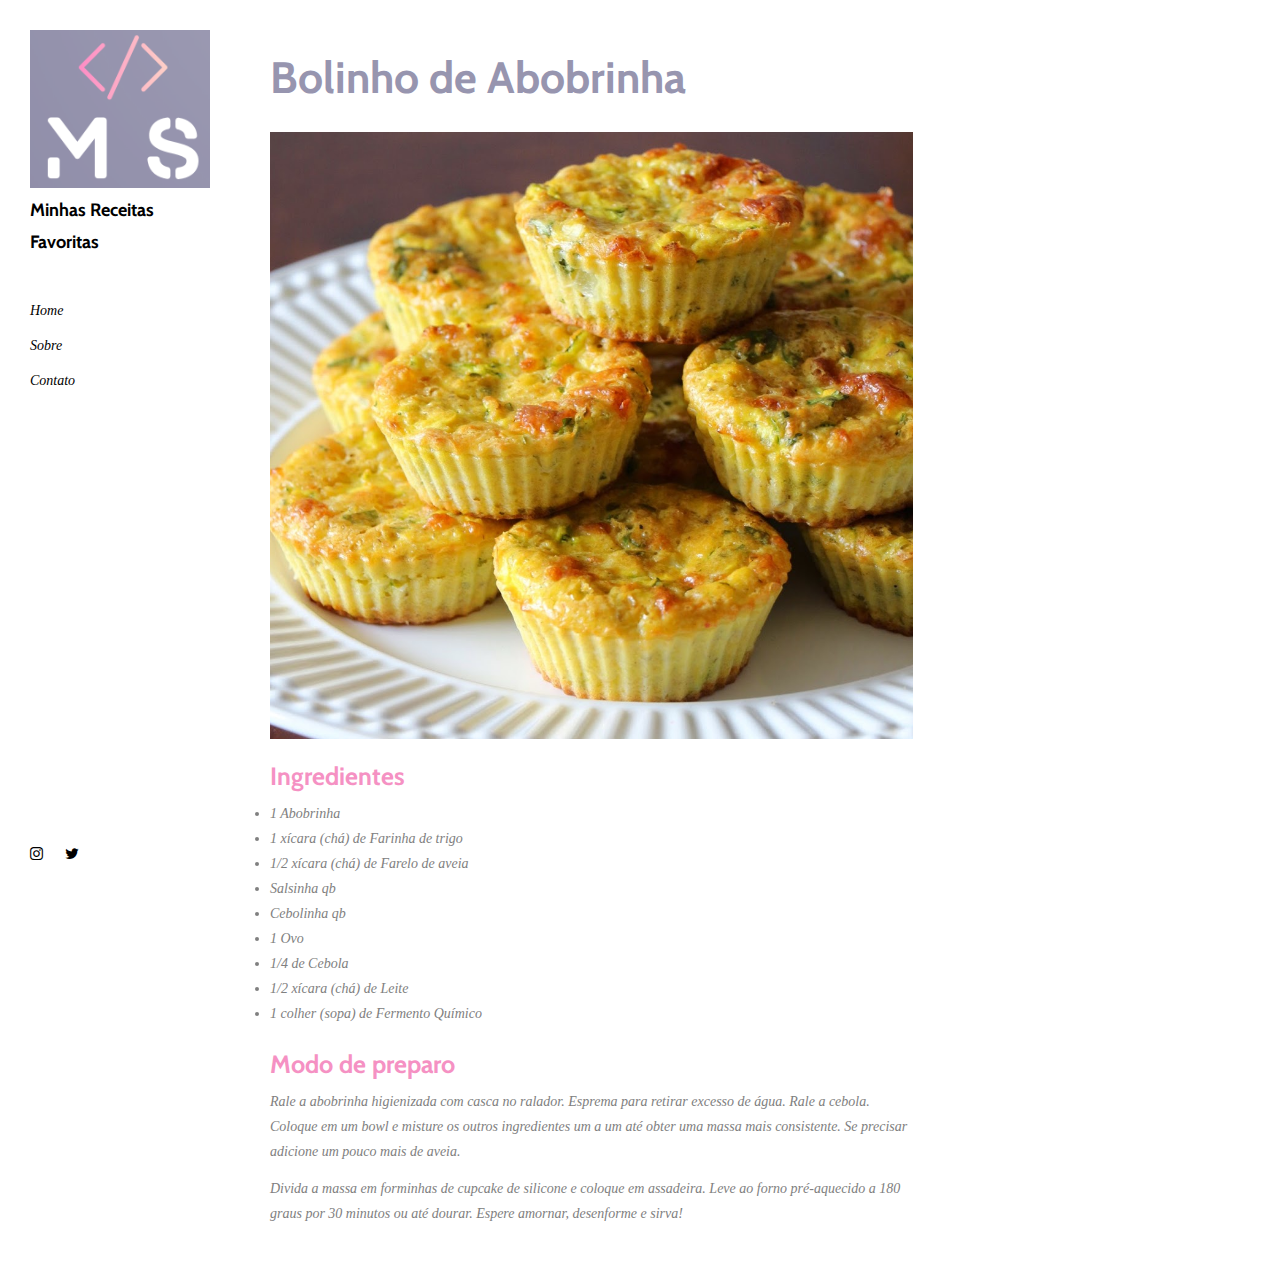
==== commit 90b4c117: "Update bolinho.html" ====
--- a/bolinho.html
+++ b/bolinho.html
@@ -85,7 +85,7 @@
         <li>1 colher (sopa) de Fermento Químico</li>
       <h3>Modo de preparo</h3>
       <p>Rale a abobrinha higienizada com casca no ralador. Esprema para retirar excesso de água. Rale a cebola. Coloque em um bowl e misture os outros ingredientes um a um até obter uma massa mais consistente. Se precisar adicione um pouco mais de aveia.</p>
-      Divida a massa em forminhas de cupcake de silicone e coloque em assadeira. Leve ao forno pré-aquecido a 180 graus por 30 minutos ou até dourar. Espere amornar, desenforme e sirva!
+      <p>Divida a massa em forminhas de cupcake de silicone e coloque em assadeira. Leve ao forno pré-aquecido a 180 graus por 30 minutos ou até dourar. Espere amornar, desenforme e sirva!</p>
         
     </div>
   </div>
@@ -118,4 +118,4 @@
 
 --> <script type="text/javascript" src="./main.85741bff.js"></script></body>
 
-</html>+</html>
